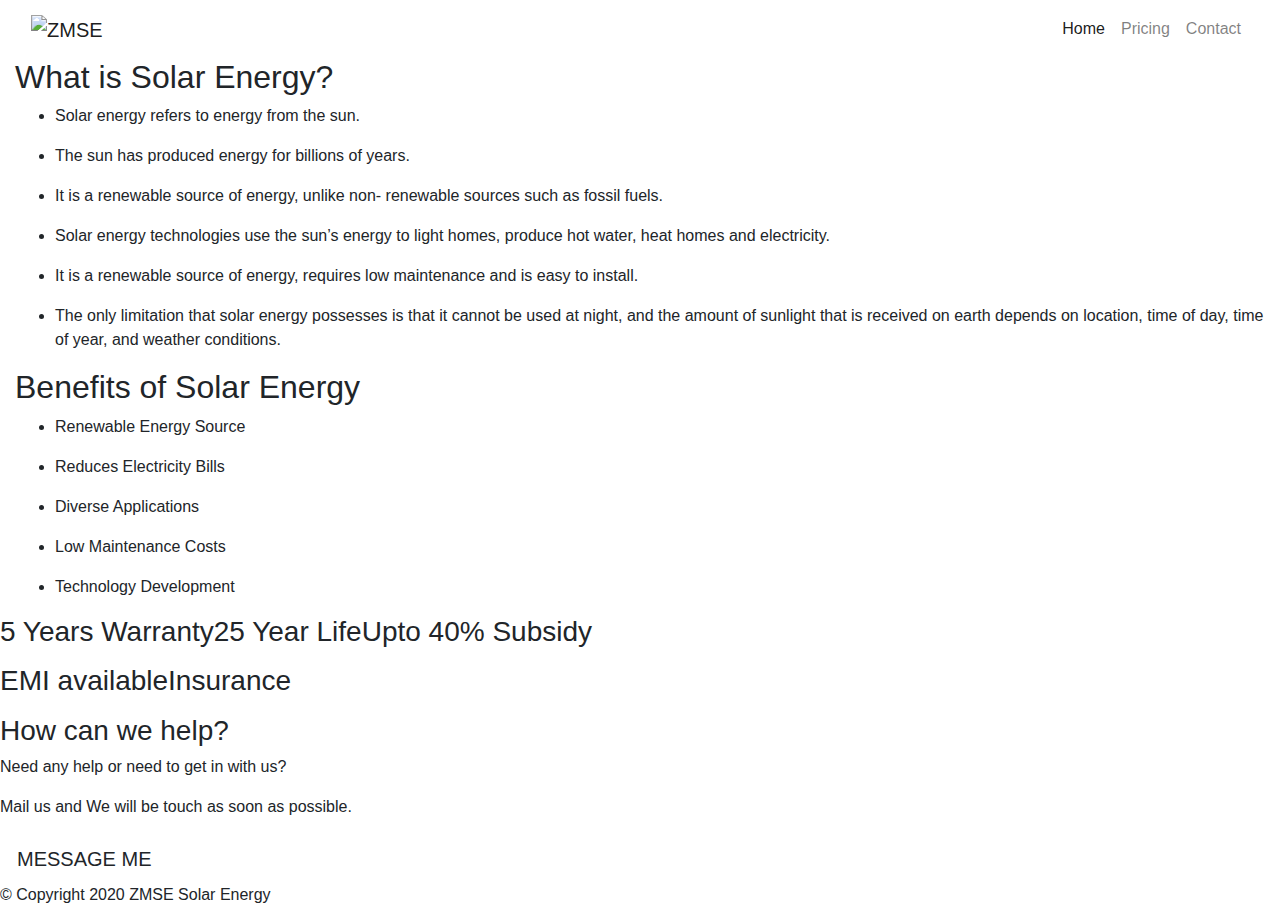
==== index.html @ b5e99bdd "Update index.html" ====
<!DOCTYPE html>
<html lang="en" dir="ltr">
  <head>
    <meta charset="utf-8">
    <title>ZMSE Solar Energy</title>
    
    <meta content="width=device-width, initial-scale=1" name="viewport">

    <!-- css -->
    <link rel="stylesheet" href="https://stackpath.bootstrapcdn.com/bootstrap/4.5.2/css/bootstrap.min.css" integrity="sha384-JcKb8q3iqJ61gNV9KGb8thSsNjpSL0n8PARn9HuZOnIxN0hoP+VmmDGMN5t9UJ0Z" crossorigin="anonymous">
    <link rel="stylesheet" href="css/styles.css">

    <!-- script -->
    <!-- <script src="https://code.jquery.com/jquery-3.5.1.slim.min.js" integrity="sha384-DfXdz2htPH0lsSSs5nCTpuj/zy4C+OGpamoFVy38MVBnE+IbbVYUew+OrCXaRkfj" crossorigin="anonymous"></script>
    <script src="https://cdn.jsdelivr.net/npm/popper.js@1.16.1/dist/umd/popper.min.js" integrity="sha384-9/reFTGAW83EW2RDu2S0VKaIzap3H66lZH81PoYlFhbGU+6BZp6G7niu735Sk7lN" crossorigin="anonymous"></script>
    <script src="https://stackpath.bootstrapcdn.com/bootstrap/4.5.2/js/bootstrap.min.js" integrity="sha384-B4gt1jrGC7JpAgTPSdUtOBvfO8shuf57BaghqFfPlYxofvL8/KUEfYiJOMMV+rV" crossorigin="anonymous"></script> -->
    <script src="https://code.jquery.com/jquery-3.5.1.slim.min.js" integrity="sha384-DfXdz2htPH0lsSSs5nCTpuj/zy4C+OGpamoFVy38MVBnE+IbbVYUew+OrCXaRkfj" crossorigin="anonymous"></script>
    <script src="https://cdn.jsdelivr.net/npm/popper.js@1.16.0/dist/umd/popper.min.js" integrity="sha384-Q6E9RHvbIyZFJoft+2mJbHaEWldlvI9IOYy5n3zV9zzTtmI3UksdQRVvoxMfooAo" crossorigin="anonymous"></script>
    <script src="https://stackpath.bootstrapcdn.com/bootstrap/4.5.0/js/bootstrap.min.js" integrity="sha384-OgVRvuATP1z7JjHLkuOU7Xw704+h835Lr+6QL9UvYjZE3Ipu6Tp75j7Bh/kR0JKI" crossorigin="anonymous"></script>


    <!-- font -->
    <link href="//db.onlinewebfonts.com/c/91dd06fc110a0b45117e9338dcb9dcf9?family=Colonna+MT" rel="stylesheet" type="text/css"/>
    <link href="https://fonts.googleapis.com/css2?family=Comfortaa:wght@535&family=Fondamento&family=Gloria+Hallelujah&family=Satisfy
    &family=Tangerine:wght@700&display=swap" rel="stylesheet">

    <!-- Font Awesome -->
    <script src="https://kit.fontawesome.com/cb11d0039d.js" crossorigin="anonymous"></script>

  </head>
  <body>

    <section id="title" class="title" style="background-image: url(img/Background2.jpg);">
      <div class="container-fluid title-container">
        <!-- Nav Bar -->
        <nav class="navbar navbar-expand-lg navbar-light">
          <!-- <a class="navbar-brand" href="">ZMSE</a> -->
          <a href="" class="navbar-brand">
            <img class="logo" src="img/ZMSE.png" alt="ZMSE">
          </a>
          <button class="navbar-toggler" type="button" data-toggle="collapse" data-target="#navbarSupportedContent" aria-controls="navbarSupportedContent"
            aria-expanded="false" aria-label="Toggle navigation">
              <span class="navbar-toggler-icon"></span>
          </button>
          <div class="collapse navbar-collapse" id="navbarSupportedContent">
            <ul class="navbar-nav ml-auto">
              <li class="nav-item">
                <a class="nav-link active" href="#">Home <span class="sr-only">(current)</span></a>
              </li>
              <li class="nav-item">
                <a class="nav-link" href="#">Pricing</a>
              </li>
              <li class="nav-item">
                <a class="nav-link" href="#contact">Contact</a>
              </li>
              <!-- <li class="nav-item">
                <a class="nav-link" href="#">Download</a>
              </li> -->
            </ul>
          </div>
        </nav>


      </div>
    </section>




    <!-- solar_intro -->

    <section id="solar_intro" class="solar_intro">
      <div class="container-fluid solar-container">
          <div class="">
            <h2 class="h2_solar">What is Solar Energy?</h2>
          </div>
          <div class="ul_solar">
            <ul>
              <li>
                <p class="p_solar">Solar energy refers to energy from the sun.</p>
              </li>
              <li>
                <p class="p_solar">The sun has produced energy for billions of years.</p>
              </li>
              <li>
                <p class="p_solar">It is a renewable source of energy, unlike non- renewable sources such as fossil fuels.</p>
              </li>
              <li>
                <p class="p_solar">Solar energy technologies use the sun’s energy to light homes, produce hot water, heat homes and electricity.</p>
              </li>
              <li>
                <p class="p_solar">It is a renewable source of energy, requires low maintenance and is easy to install.</p>
              </li>
              <li>
                <p class="p_solar">The only limitation that solar energy possesses is that it cannot be used at night, and the amount of sunlight that is received on earth depends on location, time of day, time of year, and weather conditions.</p>
              </li>
            </ul>
          </div>
      </div>
    </section>




    <!-- solar_ben -->

    <section id="solar_ben" class="solar_ben">
      <div class="container-fluid solar-container">
          <div>
            <h2 class="h2_solar">Benefits of Solar Energy</h2>
          </div>
          <div class="ul_solar">
            <ul>
              <li>
                <p class="p_solar">Renewable Energy Source</p>
              </li>
              <li>
                <p class="p_solar">Reduces Electricity Bills</p>
              </li>
              <li>
                <p class="p_solar">Diverse Applications</p>
              </li>
              <li>
                <p class="p_solar">Low Maintenance Costs</p>
              </li>
              <li>
                <p class="p_solar">Technology Development</p>
              </li>
            </ul>
          </div>
      </div>
    </section>




    <!-- features -->

    <section id="features" class="features">

      <div class="container-fluid features-container">
        <div class="row">
          <div class="row_col">
            <div class="quote-wrapper">
              <blockquote class="text" cite="http://www.inspireux.com/category/quotes/jesse-james-garrett/">
                <div class="div_features">
                  <i class="fas fa-check-circle icon"></i>
                  <h3 class="h3-features">5 Years Warranty</h3>
                  <!-- <p class="p-features">So easy to use, even your dog could do it.</p> -->
                </div>
              </blockquote>
            </div>
          </div>
          <div class="row_col">
            <div class="quote-wrapper">
              <blockquote class="text" cite="http://www.inspireux.com/category/quotes/jesse-james-garrett/">
                <div class="div_features">
                  <i class="fas fa-heartbeat icon"></i>
                  <h3 class="h3-features">25 Year Life</h3>
                  <!-- <p class="p-features">We have all the dogs, the greatest dogs.</p> -->
                </div>
              </blockquote>
            </div>
          </div>
          <div class="row_col">
            <div class="quote-wrapper">
              <blockquote class="text" cite="http://www.inspireux.com/category/quotes/jesse-james-garrett/">
                <div class="div_features">
                  <i class="fas fa-coins icon"></i>
                  <h3 class="h3-features">Upto 40% Subsidy</h3>
                  <!-- <p class="p-features">Find the love of your dog's life or your money back.</p> -->
                </div>
              </blockquote>
            </div>
          </div>
        </div>
      </div>

      <div class="container-fluid features-container2">
        <div class="row">
          <div class="row_col">
            <div class="quote-wrapper">
              <blockquote class="text" cite="http://www.inspireux.com/category/quotes/jesse-james-garrett/">
                <div class="div_features">
                  <i class="fas fa-hand-holding-usd icon"></i>
                  <h3 class="h3-features">EMI available</h3>
                  <!-- <p class="p-features">We have all the dogs, the greatest dogs.</p> -->
                </div>
              </blockquote>
            </div>
          </div>

          <div class="row_col">
            <div class="quote-wrapper">
              <blockquote class="text" cite="http://www.inspireux.com/category/quotes/jesse-james-garrett/">
                <div class="div_features">
                  <i class="fas fa-user-shield icon"></i>
                  <h3 class="h3-features">Insurance</h3>
                  <!-- <p class="p-features">So easy to use, even your dog could do it.</p> -->
                </div>
              </blockquote>
            </div>
          </div>
        </div>
      </div>

      <!-- <div class="container-fluid features-container">
        <div class="row">
          <div class="col-lg-4">
            <i class="fas fa-check-circle icon"></i>
            <h3 class="h3-features">5 Years Warranty</h3>
          </div>

          <div class="col-lg-4">
            <i class="fas fa-heartbeat icon"></i>
            <h3 class="h3-features">25 Year Life</h3>
          </div>

          <div class="col-lg-4">
            <i class="fas fa-coins icon"></i>
            <h3 class="h3-features">Upto 40% Subsidy</h3>
          </div>
        </div>
      </div> -->
      <!-- <div class="container-fluid features-container2">
        <div class="row">
          <div class="col-lg-6">
            <i class="fas fa-hand-holding-usd icon"></i>
            <h3 class="h3-features">EMI available</h3>
          </div>

          <div class="col-lg-6">
            <i class="fas fa-user-shield icon"></i>
            <h3 class="h3-features">Insurance</h3>
          </div>

        </div>
      </div> -->

    </section>




    <!-- Testimonials -->

    <!-- <section id="testimonials" class="testimonials">

      <div id="testimonial-carousel" class="carousel slide" data-ride="carousel" data-interval="3000" data-pause="hover">
        <ol class="carousel-indicators">
          <li data-target="#testimonial-carousel" data-slide-to="0" class="active"></li>
          <li data-target="#testimonial-carousel" data-slide-to="1"></li>
        </ol>
        <div class="carousel-inner">
          <div class="carousel-item active">
            <h2 class="h2-testimonials">Text</h2>
            <img class="testimonial-image" src="img" alt="">
            <em class="em-testimonials">Side name</em>
          </div>
          <div class="carousel-item">
            <h2 class="h2-testimonial">Text</h2>
            <img class="testimonial-image" src="img" alt="">
            <em class="em-testimonials">Side name</em>
          </div>
        </div>
        <a class="carousel-control-prev" href="#testimonial-carousel" role="button" data-slide="prev">
          <span class="carousel-control-prev-icon" aria-hidden="true"></span>
          <span class="sr-only">Previous</span>
        </a>
        <a class="carousel-control-next" href="#testimonial-carousel" role="button" data-slide="next">
          <span class="carousel-control-next-icon" aria-hidden="true"></span>
          <span class="sr-only">Next</span>
        </a>
      </div>
    </section> -->




    <!-- contact -->

    <section id="contact" class="contact">
      <div>
        <div class="contact-div">
          <div class="contact-div">
            <h3 class="contact-h3">How can we help?</h3>
            <div class="contact-intro">
              <p class="contact-p">Need any help or need to get in with us?</p>
              <p class="contact-p">Mail us and We will be touch as soon as possible.</p>
            </div>
          </div>
          <a href="mailto:zmsesolarenergy@gmail.com" class="btn btn-lg active button_contact" role="button" aria-pressed="true">
            <i class="fas fa-paper-plane i-mail"></i>
            MESSAGE ME
          </a>
        </div>
      </div>
    </section>




    <!-- Footer -->

    <footer id="footer" class="footer">

     <div class="social-links">
       <a href="https://twitter.com/" class="icon-footer"><i class="fab fa-twitter i-footer"></i></a>
       <a href="https://www.facebook.com/" class="icon-footer"><i class="fab fa-facebook-f i-footer"></i></a>
       <a href="https://www.instagram.com/" class="icon-footer"><i class="fab fa-instagram i-footer"></i></a>
       <!-- <a href="mailto:zmsesolarenergy@gmail.com" class="icon-footer"><i class="far fa-envelope i-footer"></i></a> -->
     </div>
     <div class="cp">
       <p>© Copyright 2020 ZMSE Solar Energy</p>
     </div>

    </footer>

  </body>
</html>
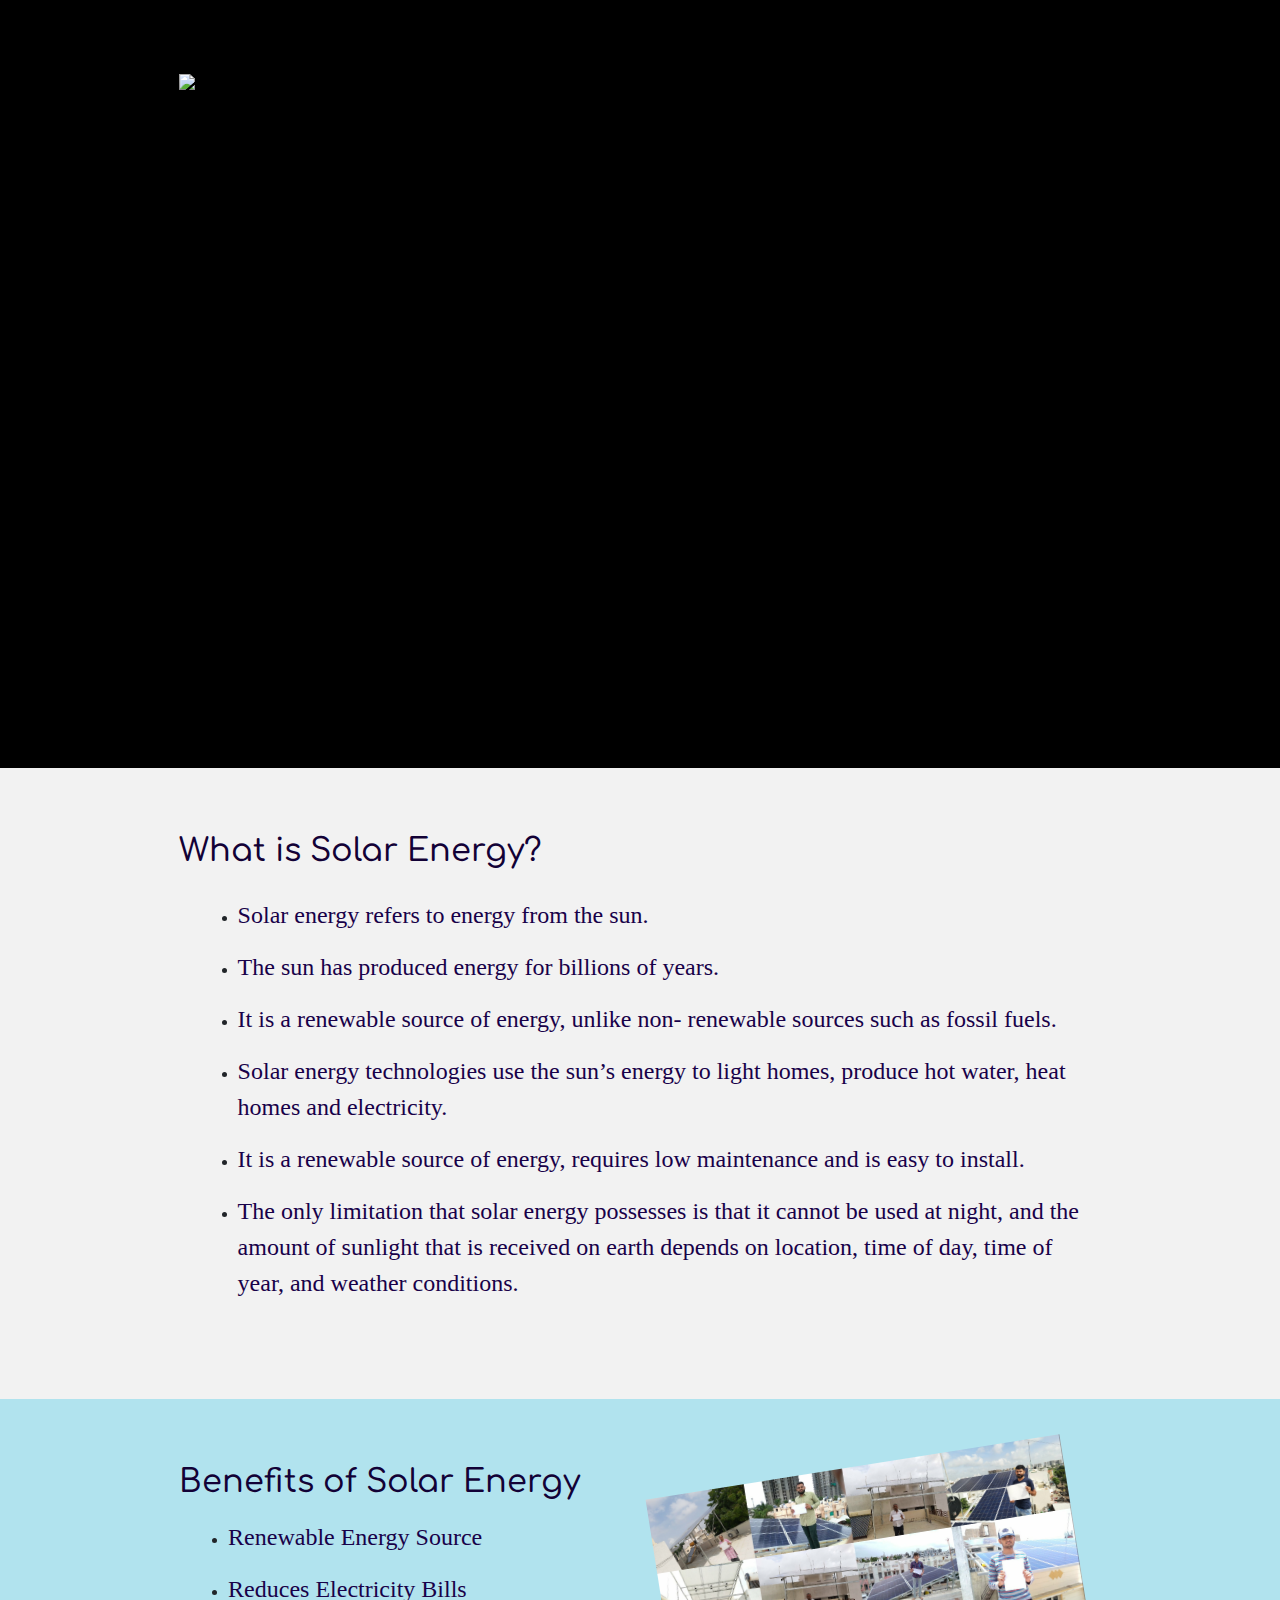
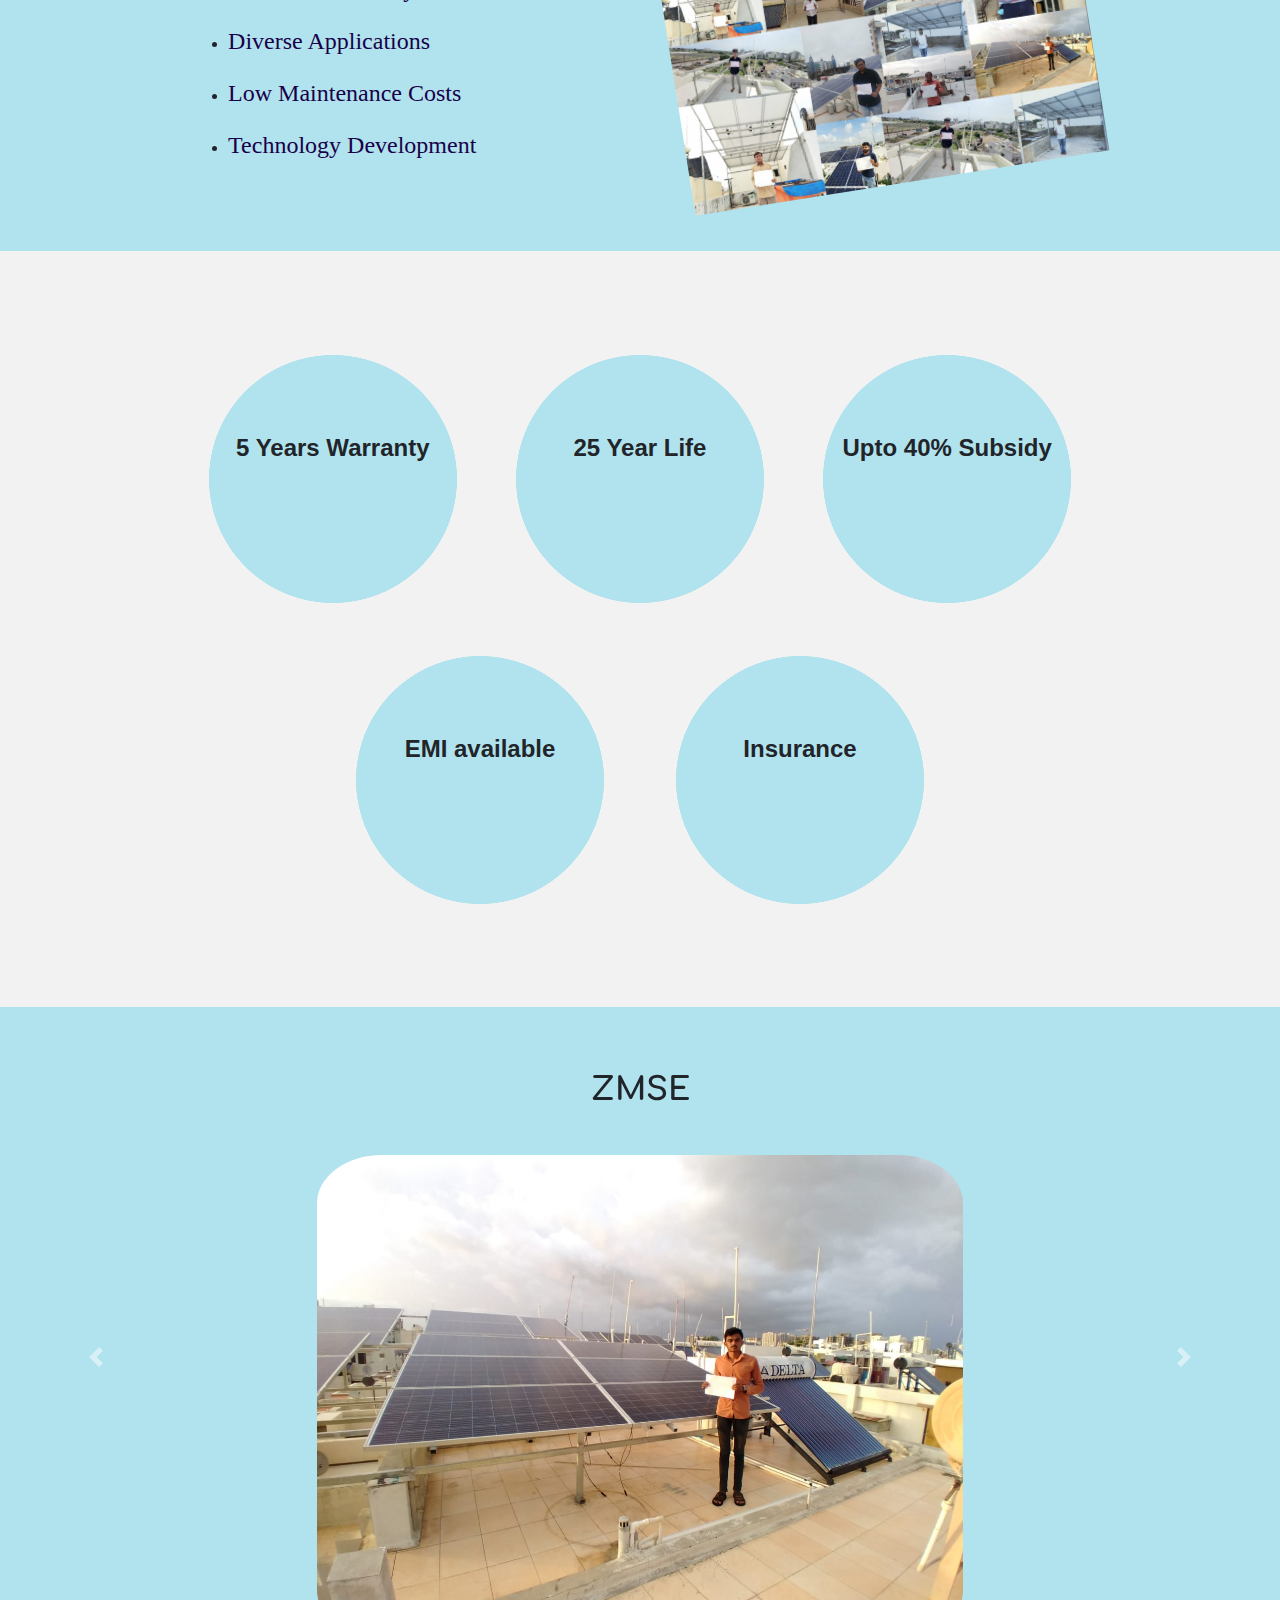
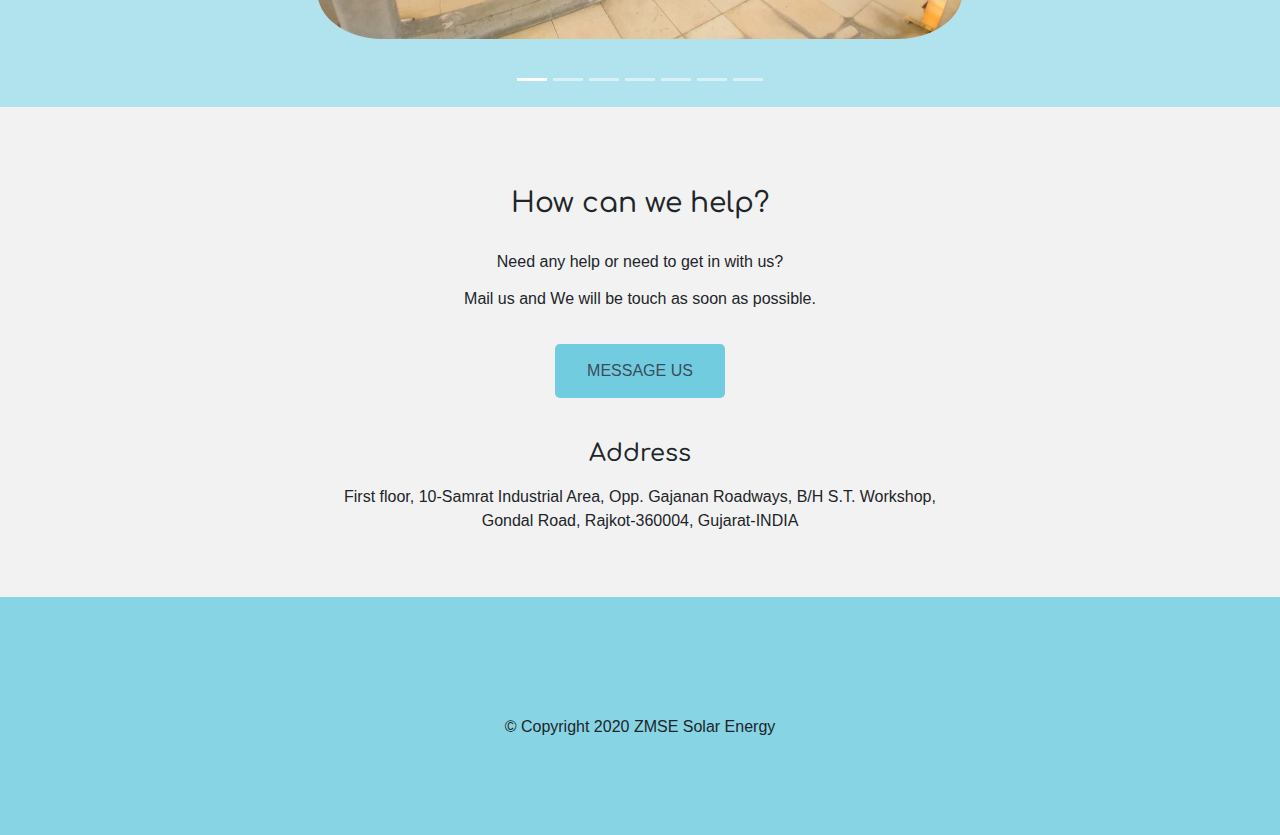
==== commit 6f579c85: "Add files via upload" ====
--- a/index.html
+++ b/index.html
@@ -3,7 +3,7 @@
   <head>
     <meta charset="utf-8">
     <title>ZMSE Solar Energy</title>
-    
+
     <meta content="width=device-width, initial-scale=1" name="viewport">
 
     <!-- css -->
@@ -75,7 +75,7 @@
             <h2 class="h2_solar">What is Solar Energy?</h2>
           </div>
           <div class="ul_solar">
-            <ul>
+            <ul class="ul_what">
               <li>
                 <p class="p_solar">Solar energy refers to energy from the sun.</p>
               </li>
@@ -106,28 +106,35 @@
 
     <section id="solar_ben" class="solar_ben">
       <div class="container-fluid solar-container">
-          <div>
-            <h2 class="h2_solar">Benefits of Solar Energy</h2>
-          </div>
-          <div class="ul_solar">
-            <ul>
-              <li>
-                <p class="p_solar">Renewable Energy Source</p>
-              </li>
-              <li>
-                <p class="p_solar">Reduces Electricity Bills</p>
-              </li>
-              <li>
-                <p class="p_solar">Diverse Applications</p>
-              </li>
-              <li>
-                <p class="p_solar">Low Maintenance Costs</p>
-              </li>
-              <li>
-                <p class="p_solar">Technology Development</p>
-              </li>
-            </ul>
-          </div>
+        <div class="row">
+          <div class="col-lg-6 col-sm-12">
+            <div>
+              <h2 class="h2_solar">Benefits of Solar Energy</h2>
+            </div>
+            <div class="ul_solar">
+              <ul class="ul_what">
+                <li>
+                  <p class="p_solar">Renewable Energy Source</p>
+                </li>
+                <li>
+                  <p class="p_solar">Reduces Electricity Bills</p>
+                </li>
+                <li>
+                  <p class="p_solar">Diverse Applications</p>
+                </li>
+                <li>
+                  <p class="p_solar">Low Maintenance Costs</p>
+                </li>
+                <li>
+                  <p class="p_solar">Technology Development</p>
+                </li>
+              </ul>
+            </div>
+          </div>
+          <div class="col-lg-6 col-sm-12 img-col">
+            <img class="img1" src="img/random.jpg" alt="img">
+          </div>
+        </div>
       </div>
     </section>
 
@@ -139,8 +146,8 @@
     <section id="features" class="features">
 
       <div class="container-fluid features-container">
-        <div class="row">
-          <div class="row_col">
+        <div class="row feature-row">
+          <div class="row_col row_col_1">
             <div class="quote-wrapper">
               <blockquote class="text" cite="http://www.inspireux.com/category/quotes/jesse-james-garrett/">
                 <div class="div_features">
@@ -151,7 +158,7 @@
               </blockquote>
             </div>
           </div>
-          <div class="row_col">
+          <div class="row_col row_col_2">
             <div class="quote-wrapper">
               <blockquote class="text" cite="http://www.inspireux.com/category/quotes/jesse-james-garrett/">
                 <div class="div_features">
@@ -162,7 +169,7 @@
               </blockquote>
             </div>
           </div>
-          <div class="row_col">
+          <div class="row_col row_col_mid">
             <div class="quote-wrapper">
               <blockquote class="text" cite="http://www.inspireux.com/category/quotes/jesse-james-garrett/">
                 <div class="div_features">
@@ -177,8 +184,8 @@
       </div>
 
       <div class="container-fluid features-container2">
-        <div class="row">
-          <div class="row_col">
+        <div class="row feature-row">
+          <div class="row_col row_col_1">
             <div class="quote-wrapper">
               <blockquote class="text" cite="http://www.inspireux.com/category/quotes/jesse-james-garrett/">
                 <div class="div_features">
@@ -190,7 +197,7 @@
             </div>
           </div>
 
-          <div class="row_col">
+          <div class="row_col row_col_2">
             <div class="quote-wrapper">
               <blockquote class="text" cite="http://www.inspireux.com/category/quotes/jesse-james-garrett/">
                 <div class="div_features">
@@ -204,39 +211,6 @@
         </div>
       </div>
 
-      <!-- <div class="container-fluid features-container">
-        <div class="row">
-          <div class="col-lg-4">
-            <i class="fas fa-check-circle icon"></i>
-            <h3 class="h3-features">5 Years Warranty</h3>
-          </div>
-
-          <div class="col-lg-4">
-            <i class="fas fa-heartbeat icon"></i>
-            <h3 class="h3-features">25 Year Life</h3>
-          </div>
-
-          <div class="col-lg-4">
-            <i class="fas fa-coins icon"></i>
-            <h3 class="h3-features">Upto 40% Subsidy</h3>
-          </div>
-        </div>
-      </div> -->
-      <!-- <div class="container-fluid features-container2">
-        <div class="row">
-          <div class="col-lg-6">
-            <i class="fas fa-hand-holding-usd icon"></i>
-            <h3 class="h3-features">EMI available</h3>
-          </div>
-
-          <div class="col-lg-6">
-            <i class="fas fa-user-shield icon"></i>
-            <h3 class="h3-features">Insurance</h3>
-          </div>
-
-        </div>
-      </div> -->
-
     </section>
 
 
@@ -244,25 +218,80 @@
 
     <!-- Testimonials -->
 
-    <!-- <section id="testimonials" class="testimonials">
-
-      <div id="testimonial-carousel" class="carousel slide" data-ride="carousel" data-interval="3000" data-pause="hover">
-        <ol class="carousel-indicators">
+    <section id="testimonials" class="testimonials">
+
+      <div id="testimonial-carousel" class="carousel slide carousel-testimonial" data-ride="carousel" data-interval="3000" data-pause="hover">
+
+
+
+
+        <ol class="carousel-indicators indicators-carousel">
           <li data-target="#testimonial-carousel" data-slide-to="0" class="active"></li>
           <li data-target="#testimonial-carousel" data-slide-to="1"></li>
+          <li data-target="#testimonial-carousel" data-slide-to="2"></li>
+          <li data-target="#testimonial-carousel" data-slide-to="3"></li>
+          <li data-target="#testimonial-carousel" data-slide-to="4"></li>
+          <li data-target="#testimonial-carousel" data-slide-to="5"></li>
+          <li data-target="#testimonial-carousel" data-slide-to="6"></li>
+          <!-- <li data-target="#testimonial-carousel" data-slide-to="7"></li>
+          <li data-target="#testimonial-carousel" data-slide-to="8"></li> -->
         </ol>
+
+
+
+
         <div class="carousel-inner">
           <div class="carousel-item active">
-            <h2 class="h2-testimonials">Text</h2>
-            <img class="testimonial-image" src="img" alt="">
-            <em class="em-testimonials">Side name</em>
-          </div>
-          <div class="carousel-item">
-            <h2 class="h2-testimonial">Text</h2>
-            <img class="testimonial-image" src="img" alt="">
-            <em class="em-testimonials">Side name</em>
-          </div>
-        </div>
+            <h2 class="h2-testimonials">ZMSE</h2>
+            <img class="testimonial-image" src="img/1_c.jpg" alt="1">
+            <!-- <em class="em-testimonials">Side name</em> -->
+          </div>
+          <div class="carousel-item">
+            <h2 class="h2-testimonial">ZMSE</h2>
+            <img class="testimonial-image" src="img/1_ch.jpg" alt="2">
+            <!-- <em class="em-testimonials">Side name</em> -->
+          </div>
+          <!-- <div class="carousel-item">
+            <h2 class="h2-testimonials">ZMSE</h2>
+            <img class="testimonial-image" src="img/2_c.jpg" alt="3"> -->
+            <!-- <em class="em-testimonials">Side name</em> -->
+          <!-- </div>
+          <div class="carousel-item">
+            <h2 class="h2-testimonials">ZMSE</h2>
+            <img class="testimonial-image" src="img/3_c.jpg" alt="4"> -->
+            <!-- <em class="em-testimonials">Side name</em> -->
+          <!-- </div> -->
+          <div class="carousel-item">
+            <h2 class="h2-testimonials">ZMSE</h2>
+            <img class="testimonial-image" src="img/3_ch.jpg" alt="3">
+            <!-- <em class="em-testimonials">Side name</em> -->
+          </div>
+          <div class="carousel-item">
+            <h2 class="h2-testimonials">ZMSE</h2>
+            <img class="testimonial-image" src="img/4_c.jpg" alt="4">
+            <!-- <em class="em-testimonials">Side name</em> -->
+          </div>
+          <div class="carousel-item">
+            <h2 class="h2-testimonials">ZMSE</h2>
+            <img class="testimonial-image" src="img/5_c.jpg" alt="5">
+            <!-- <em class="em-testimonials">Side name</em> -->
+          </div>
+          <div class="carousel-item">
+            <h2 class="h2-testimonials">ZMSE</h2>
+            <img class="testimonial-image" src="img/6_c.jpg" alt="6">
+            <!-- <em class="em-testimonials">Side name</em> -->
+          </div>
+          <!-- <div class="carousel-item">
+            <h2 class="h2-testimonials">ZMSE</h2>
+            <img class="testimonial-image" src="img/7_c.jpg" alt="9"> -->
+            <!-- <em class="em-testimonials">Side name</em> -->
+          <!-- </div> -->
+        </div>
+
+
+
+
+
         <a class="carousel-control-prev" href="#testimonial-carousel" role="button" data-slide="prev">
           <span class="carousel-control-prev-icon" aria-hidden="true"></span>
           <span class="sr-only">Previous</span>
@@ -272,7 +301,7 @@
           <span class="sr-only">Next</span>
         </a>
       </div>
-    </section> -->
+    </section>
 
 
 
@@ -291,8 +320,12 @@
           </div>
           <a href="mailto:zmsesolarenergy@gmail.com" class="btn btn-lg active button_contact" role="button" aria-pressed="true">
             <i class="fas fa-paper-plane i-mail"></i>
-            MESSAGE ME
+            MESSAGE US
           </a>
+          <div class="contact-div">
+            <h4 class="contact-h4">Address</h4>
+            <p class="contact-add">First floor, 10-Samrat Industrial Area, Opp. Gajanan Roadways, B/H S.T. Workshop, Gondal Road, Rajkot-360004, Gujarat-INDIA</p>
+          </div>
         </div>
       </div>
     </section>
--- a/css/styles.css
+++ b/css/styles.css
@@ -0,0 +1,371 @@
+* {
+  box-sizing: border-box;
+}
+
+body{
+  background-color: gray;
+  text-align: center;
+}
+
+
+
+
+/* title */
+
+.title{
+  background-color: #000000;
+  color: #fff;
+  font-family: '', sans-serif;
+  /* background-size: 100% 100%; */
+  min-height: 48rem;
+  background-position: center;
+  background-size: cover;
+}
+
+.title-container {
+  padding: 5% 14% 35.5%;
+}
+
+/* Navigation Bar */
+
+.navbar {
+  padding: 0;
+  /* background-color: black; */
+  color: #180149;
+}
+.logo {
+  height: 10rem;
+}
+.navbar-brand {
+  font-family: 'Colonna MT', sans-serif;
+  font-size: 4rem;
+  /* font-weight: bold; */
+}
+.nav-item {
+  padding-left: 16px;
+  padding-right: 16px;
+}
+.nav-link {
+  font-family: 'Comfortaa', sans-serif;
+}
+
+
+
+
+/* solar_intro */
+
+.solar_intro{
+  background-color: #f2f2f2;
+}
+.solar-container {
+  padding: 4rem 14%;
+  margin: 0;
+}
+.h2_solar{
+  text-align: left;
+  font-family: 'Comfortaa', sans-serif;
+  color: #120136;
+}
+.ul_solar {
+  padding: 2%;
+}
+.p_solar {
+  text-align: left;
+  font-family: 'Century Gothic', serif;
+  color: #180149;
+  font-size: 1.5rem;
+}
+
+
+
+
+/* solar_ben */
+
+.solar_ben{
+  background-color: #b1e3ee;
+}
+/* .gif-col {
+  background-color: #e6ebef;
+} */
+.img1 {
+  height: 20rem;
+  position: absolute;
+  left: 0;
+  right: 0;
+  top: 0;
+  bottom: 0;
+  margin: auto;
+  transform: rotate(-9deg);
+}
+
+
+
+
+/* Features */
+
+.features {
+  background-color: #f2f2f2;
+  position: relative;
+}
+.features-container {
+  padding: 8% 14% 2%;
+}
+.features-container2 {
+  padding: 2% 25% 8%;
+}
+.feature-row {
+  margin: auto 0;
+}
+.row_col {
+  margin: auto;
+}
+.quote-wrapper {
+  height: 250px;
+  position: relative;
+  width: 250px;
+}
+.text {
+  background: radial-gradient(
+    ellipse at center,
+    /* rgba(242, 242, 242, 1) 0%,
+    rgba(242, 242, 242, 1) 70%,
+    rgba(0, 128, 172, 0) 70.3% */
+    rgba(177, 227, 238, 1) 0%,
+    rgba(177, 227, 238, 1) 70%,
+    rgba(0, 128, 172, 0) 70.3%
+  );
+  height: 100%;
+  width: 100%;
+  color: #212529;
+  position: relative;
+  margin: 0;
+}
+.div_features {
+  margin: auto;
+  padding-top: 26%
+}
+.h3-features {
+  font-family: 'Century Gothic', sans-serif;
+  font-size: 1.5rem;
+  font-weight: bold;
+}
+.p-features {
+  color: #8f8f8f;
+}
+.fas {
+  color: #180149;
+  font-size: 4rem;
+}
+.icon {
+  display: block;
+  margin-left: auto;
+  margin-right: auto;
+  padding-bottom: 15px;
+}
+.icon:hover {
+  color: #120136;
+}
+
+
+
+
+
+/* Testimonials */
+
+.testimonials {
+  background-color: #b1e3ee;
+}
+.h2-testimonials {
+  font-family: 'Comfortaa', sans-serif;
+  font-weight: bold;
+}
+.testimonial-image {
+  border-radius: 10%;
+  margin: 4%;
+  width: 70%;
+}
+.carousel-item {
+  padding: 4rem 14%;
+  padding-bottom: 2rem;
+}
+
+
+
+
+/* contact */
+
+.contact {
+  background-color: #f2f2f2;
+  padding: 4rem 14%
+}
+.contact-div {
+  width: 100%;
+  margin: auto;
+}
+.contact-h3 {
+  width: 90%;
+  margin-right: auto;
+  margin-left: auto;
+  padding: 1rem 0;
+  font-family: 'Comfortaa', sans-serif;
+}
+.contact-p {
+  width: 90%;
+  margin: 13px auto;
+  font-family: "Century Gothic", Verdana,sans-serif;
+}
+.button_contact {
+  background-color: #72cce0;
+  border: none;
+  color: #3b4b5b;
+  padding: 15px 32px 15px 32px;
+  text-align: center;
+  text-decoration: none;
+  display: inline-block;
+  font-size: 16px;
+  font-weight: 100;
+  font-family: "Century Gothic", Verdana,sans-serif;
+  margin: 20px auto 10px;
+  opacity: 1;
+  transition: 1s;
+}
+.button_contact:hover {
+  opacity: 0.7;
+}
+.i-mail {
+  color: #3b4b5b;
+  font-size: 16px;
+}
+.contact-h4 {
+  width: 90%;
+  margin: 2rem auto 1rem;
+  font-family: 'Comfortaa', sans-serif;
+}
+.contact-add {
+  width: 65%;
+  margin: auto;
+}
+
+
+
+
+/* Footer */
+
+.footer {
+  background-color: #87d4e5;
+  padding: 4rem 14% 5rem;
+}
+.icon-footer {
+  margin: 1%;
+}
+.i-footer {
+  color:#4d4d4d;
+  margin: 2%;
+  font-size: 1.5rem;
+}
+.i-footer:hover {
+  color:#333333;
+}
+.cp {
+  margin-top: 2%;
+}
+
+
+
+
+@media (max-width: 991px) {
+  .features-container {
+    padding: 8% 14% 0;
+  }
+  .features-container2 {
+    padding: 0 14% 8%;
+  }
+  .img1 {
+    display: none;
+  }
+  .testimonial-image {
+    margin: 4%;
+    width: 80%;
+  }
+}
+@media (max-width: 660px) {
+  .features-container {
+    padding: 8% 1% 0;
+  }
+  .features-container2 {
+    padding: 0 1% 8%;
+  }
+  .row_col {
+    margin: 0 auto;
+  }
+  .h2_solar, .contact-h3 {
+    font-size: 1.5rem;
+  }
+  .p_solar {
+    font-size: 1rem;
+  }
+  .button_contact {
+    padding: 10px 20px 10px 20px;
+  }
+  .i-footer {
+    margin: 4%;
+  }
+  .contact-add {
+    width: 80%;
+  }
+  .img1 {
+    display: none;
+  }
+  .indicators-carousel {
+    margin-bottom: .2rem;
+  }
+  .testimonial-image {
+    margin: 4%;
+    width: 90%;
+  }
+  .h2-testimonials {
+    font-size: 1.5rem;
+  }
+  .carousel-testimonial {
+    padding-bottom: 10px;
+  }
+  .text {
+    height: 75%;
+    width: 75%;
+    position: absolute;
+    left: 0;
+    right: 0;
+    top: 0;
+    bottom: 0;
+    margin: auto;
+  }
+  .icon {
+    font-size: 2.7rem;
+  }
+  .h3-features {
+    font-size: .8rem;
+  }
+  .row_col_1 {
+    width: 43.313%;
+    margin: auto;
+  }
+  /* .row_col_odd {
+    margin: auto;
+  } */
+  .quote-wrapper {
+    height: 200px;
+    width: 200px;
+  }
+  .contact {
+    padding: 4rem 2%
+  }
+  .footer {
+    padding: 4rem 2% 5rem;
+  }
+  .solar-container {
+    padding: 4rem 5%;
+  }
+  .ul_what {
+    padding-left: 23px;
+  }
+}
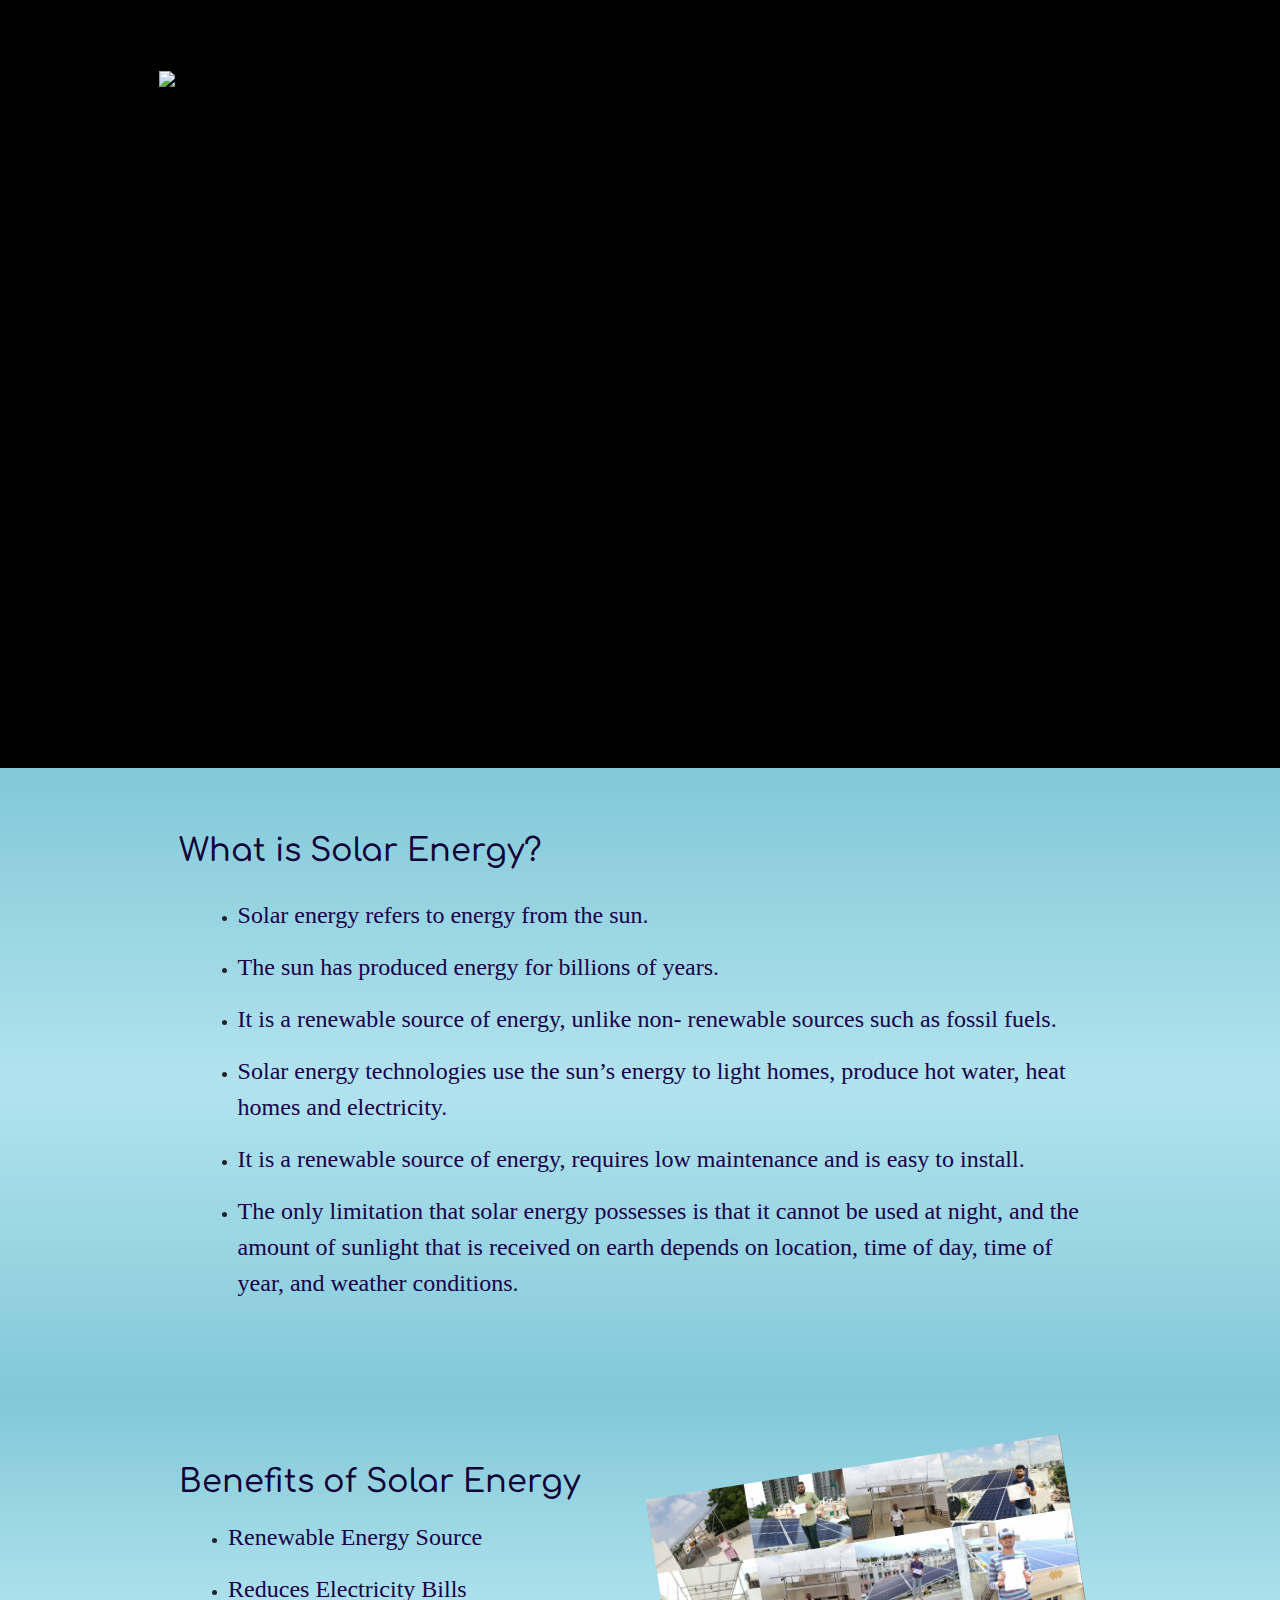
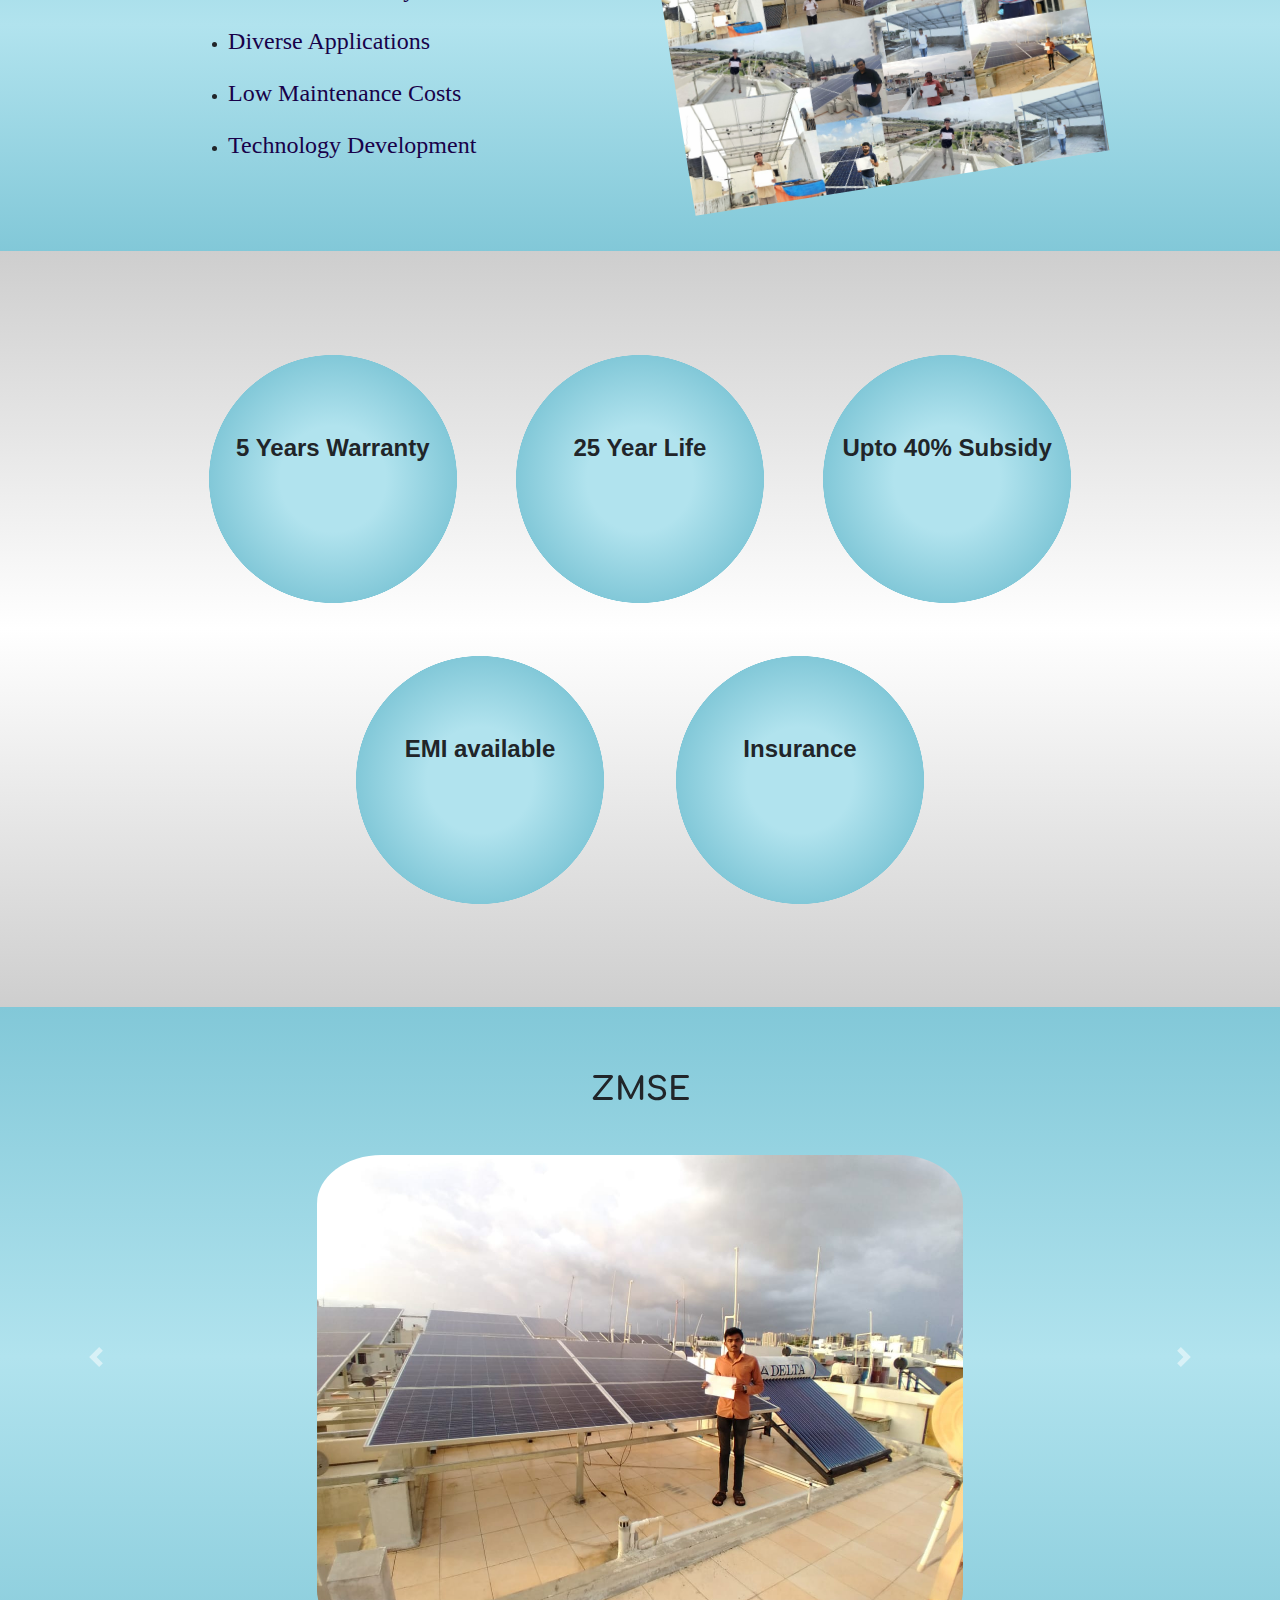
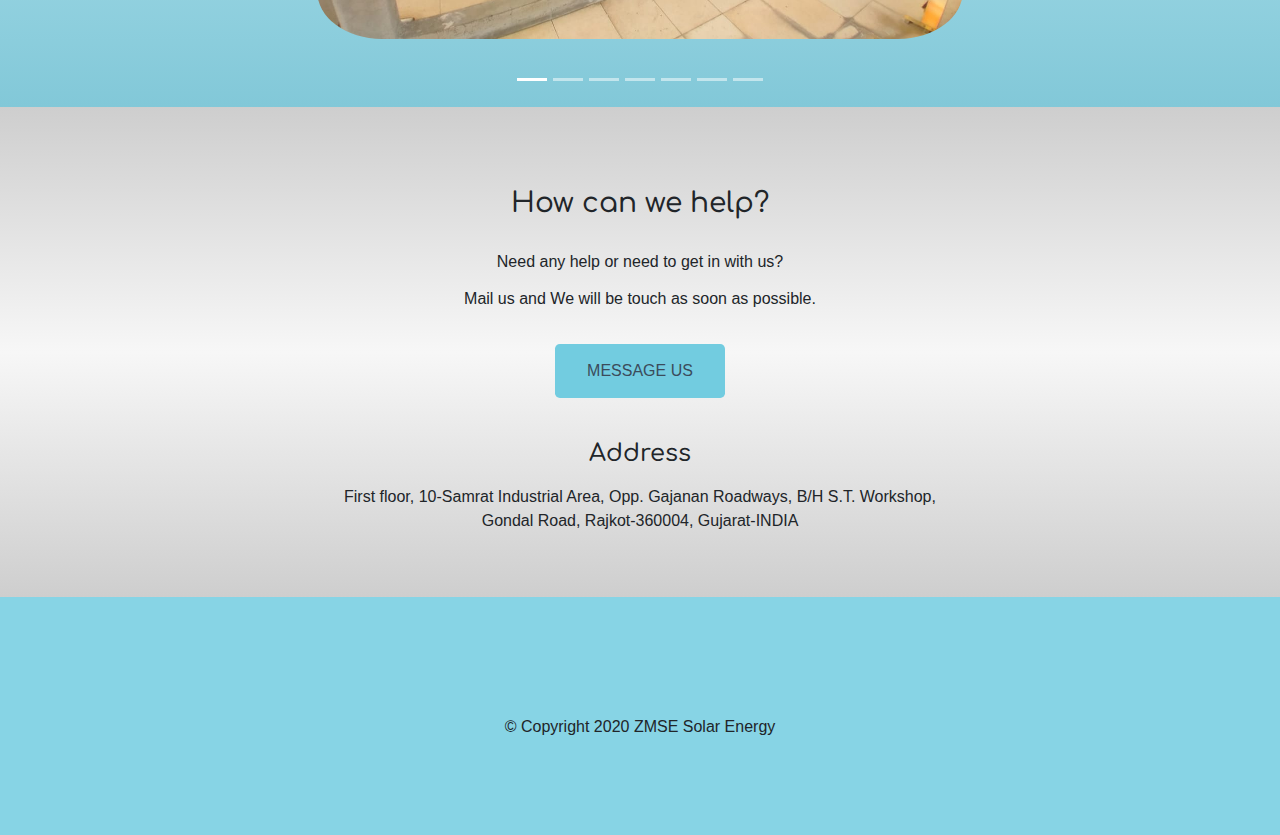
==== commit 4341113e: "Add files via upload" ====
--- a/index.html
+++ b/index.html
@@ -18,6 +18,8 @@
     <script src="https://cdn.jsdelivr.net/npm/popper.js@1.16.0/dist/umd/popper.min.js" integrity="sha384-Q6E9RHvbIyZFJoft+2mJbHaEWldlvI9IOYy5n3zV9zzTtmI3UksdQRVvoxMfooAo" crossorigin="anonymous"></script>
     <script src="https://stackpath.bootstrapcdn.com/bootstrap/4.5.0/js/bootstrap.min.js" integrity="sha384-OgVRvuATP1z7JjHLkuOU7Xw704+h835Lr+6QL9UvYjZE3Ipu6Tp75j7Bh/kR0JKI" crossorigin="anonymous"></script>
 
+    <!-- Favicon -->
+    <link rel="icon" href="img/ZMSE.ico">
 
     <!-- font -->
     <link href="//db.onlinewebfonts.com/c/91dd06fc110a0b45117e9338dcb9dcf9?family=Colonna+MT" rel="stylesheet" type="text/css"/>
@@ -69,7 +71,7 @@
 
     <!-- solar_intro -->
 
-    <section id="solar_intro" class="solar_intro">
+    <section id="solar_intro" class="solar_intro" style="background-image: linear-gradient(#82C8D8, #b1e3ee, #82C8D8);">
       <div class="container-fluid solar-container">
           <div class="">
             <h2 class="h2_solar">What is Solar Energy?</h2>
@@ -104,7 +106,7 @@
 
     <!-- solar_ben -->
 
-    <section id="solar_ben" class="solar_ben">
+    <section id="solar_ben" class="solar_ben" style="background-image: linear-gradient(#82C8D8, #b1e3ee, #82C8D8);">
       <div class="container-fluid solar-container">
         <div class="row">
           <div class="col-lg-6 col-sm-12">
@@ -143,7 +145,7 @@
 
     <!-- features -->
 
-    <section id="features" class="features">
+    <section id="features" class="features" style="background-image: linear-gradient(#cecece, #ffffff, #cecece);">
 
       <div class="container-fluid features-container">
         <div class="row feature-row">
@@ -218,7 +220,7 @@
 
     <!-- Testimonials -->
 
-    <section id="testimonials" class="testimonials">
+    <section id="testimonials" class="testimonials" style="background-image: linear-gradient(#82C8D8, #b1e3ee, #82C8D8);">
 
       <div id="testimonial-carousel" class="carousel slide carousel-testimonial" data-ride="carousel" data-interval="3000" data-pause="hover">
 
@@ -308,7 +310,7 @@
 
     <!-- contact -->
 
-    <section id="contact" class="contact">
+    <section id="contact" class="contact" style="background-image: linear-gradient(#cecece, #f7f7f7, #cecece);">
       <div>
         <div class="contact-div">
           <div class="contact-div">
--- a/css/styles.css
+++ b/css/styles.css
@@ -22,19 +22,19 @@
   background-size: cover;
 }
 
-.title-container {
+/* .title-container {
   padding: 5% 14% 35.5%;
-}
+} */
 
 /* Navigation Bar */
 
 .navbar {
-  padding: 0;
+  padding: 3.8rem 9rem;
   /* background-color: black; */
   color: #180149;
 }
 .logo {
-  height: 10rem;
+  height: 4.8rem;
 }
 .navbar-brand {
   font-family: 'Colonna MT', sans-serif;
@@ -56,6 +56,8 @@
 
 .solar_intro{
   background-color: #f2f2f2;
+  background-position: center;
+  background-size: cover;
 }
 .solar-container {
   padding: 4rem 14%;
@@ -130,8 +132,8 @@
     /* rgba(242, 242, 242, 1) 0%,
     rgba(242, 242, 242, 1) 70%,
     rgba(0, 128, 172, 0) 70.3% */
-    rgba(177, 227, 238, 1) 0%,
-    rgba(177, 227, 238, 1) 70%,
+    rgba(177, 227, 238, 1) 30%,
+    rgba(130, 200, 216, 1) 70%,
     rgba(0, 128, 172, 0) 70.3%
   );
   height: 100%;
@@ -274,6 +276,9 @@
 
 
 @media (max-width: 991px) {
+  .navbar {
+    padding: 3.8rem 6rem;
+  }
   .features-container {
     padding: 8% 14% 0;
   }
@@ -289,6 +294,19 @@
   }
 }
 @media (max-width: 660px) {
+  .navbar {
+    padding: 3.8rem 2rem;
+  }
+  .logo {
+    height: 3.5rem;
+  }
+  .nav-link {
+    font-size: 1rem
+  }
+  .navbar-toggler-icon {
+    width: 1.5rem;
+    height: 1.5rem;
+  }
   .features-container {
     padding: 8% 1% 0;
   }
@@ -369,3 +387,18 @@
     padding-left: 23px;
   }
 }
+@media (max-width: 359px) {
+  .logo {
+    height: 2.5rem;
+  }
+  .row_col_1 {
+    width: 64%;
+  }
+  .nav-link {
+    font-size: .8rem
+  }
+  .navbar-toggler-icon {
+    width: 1em;
+    height: 1em;
+  }
+}
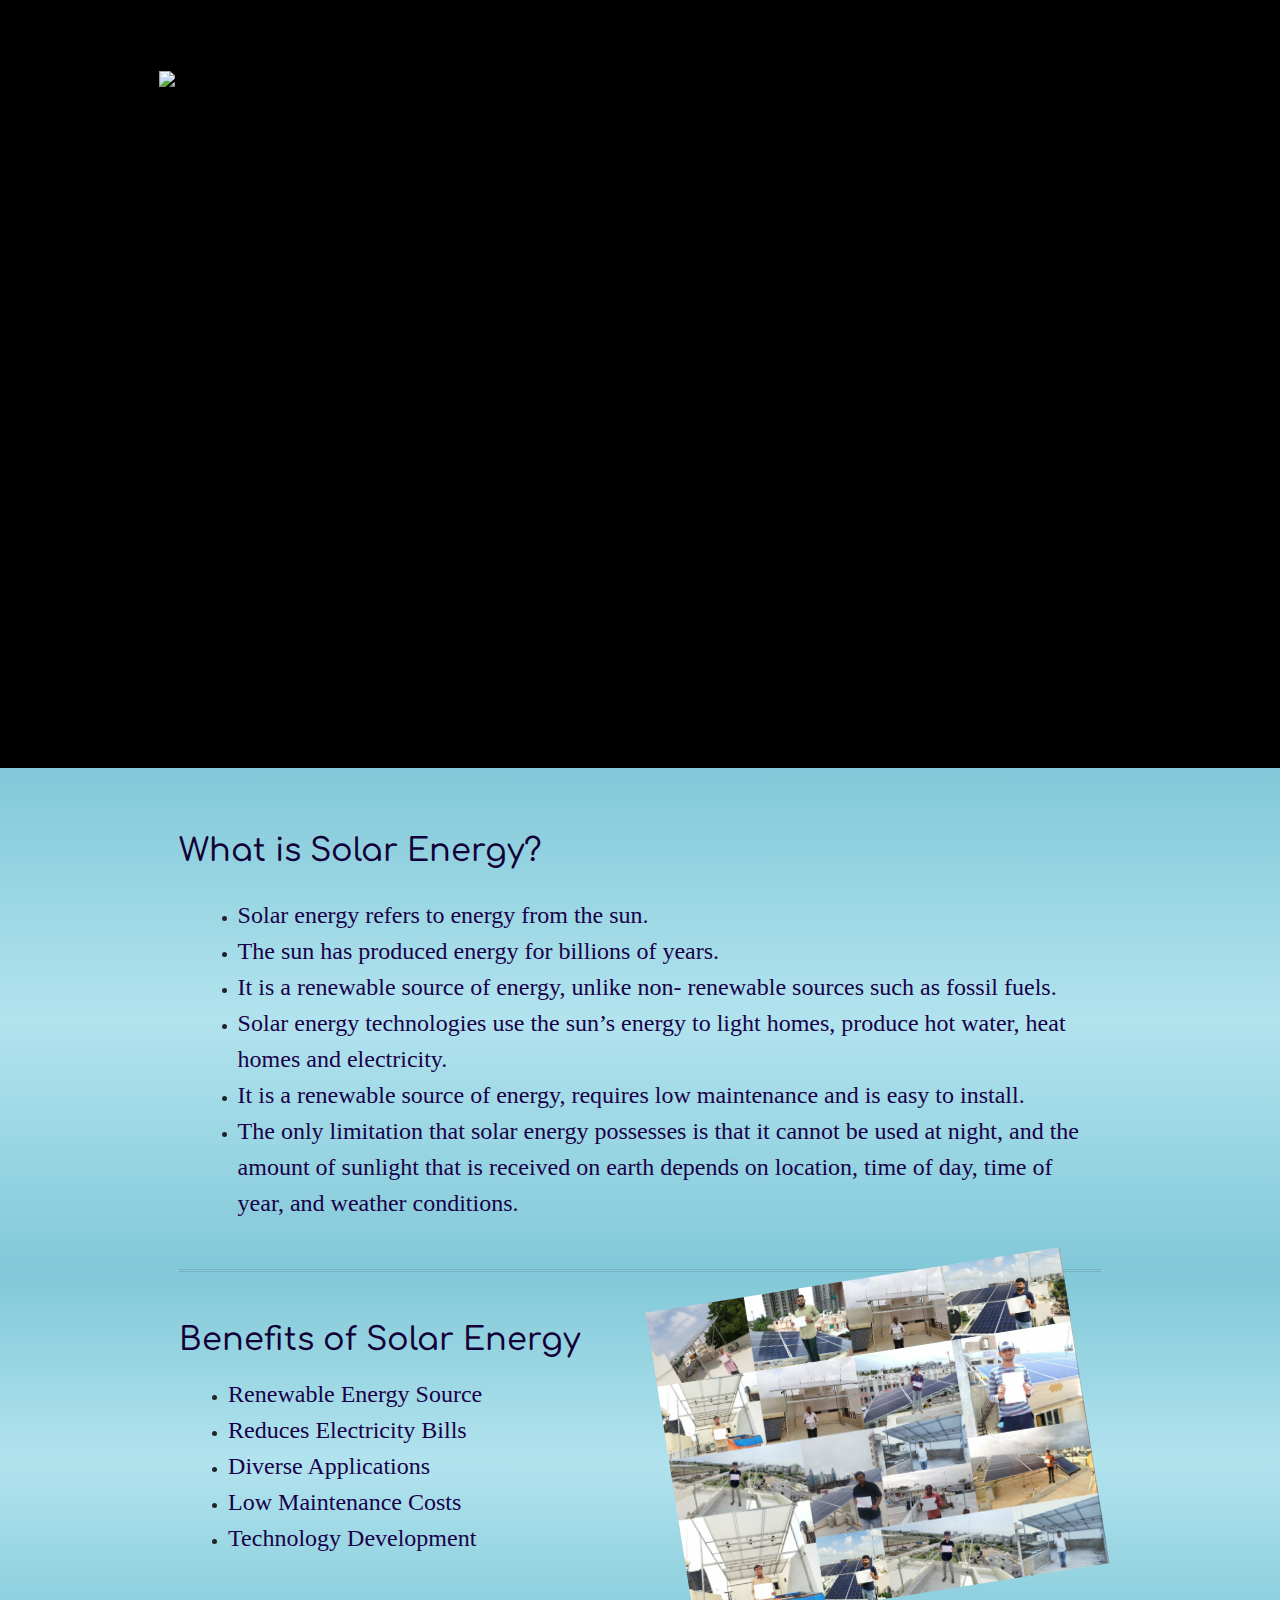
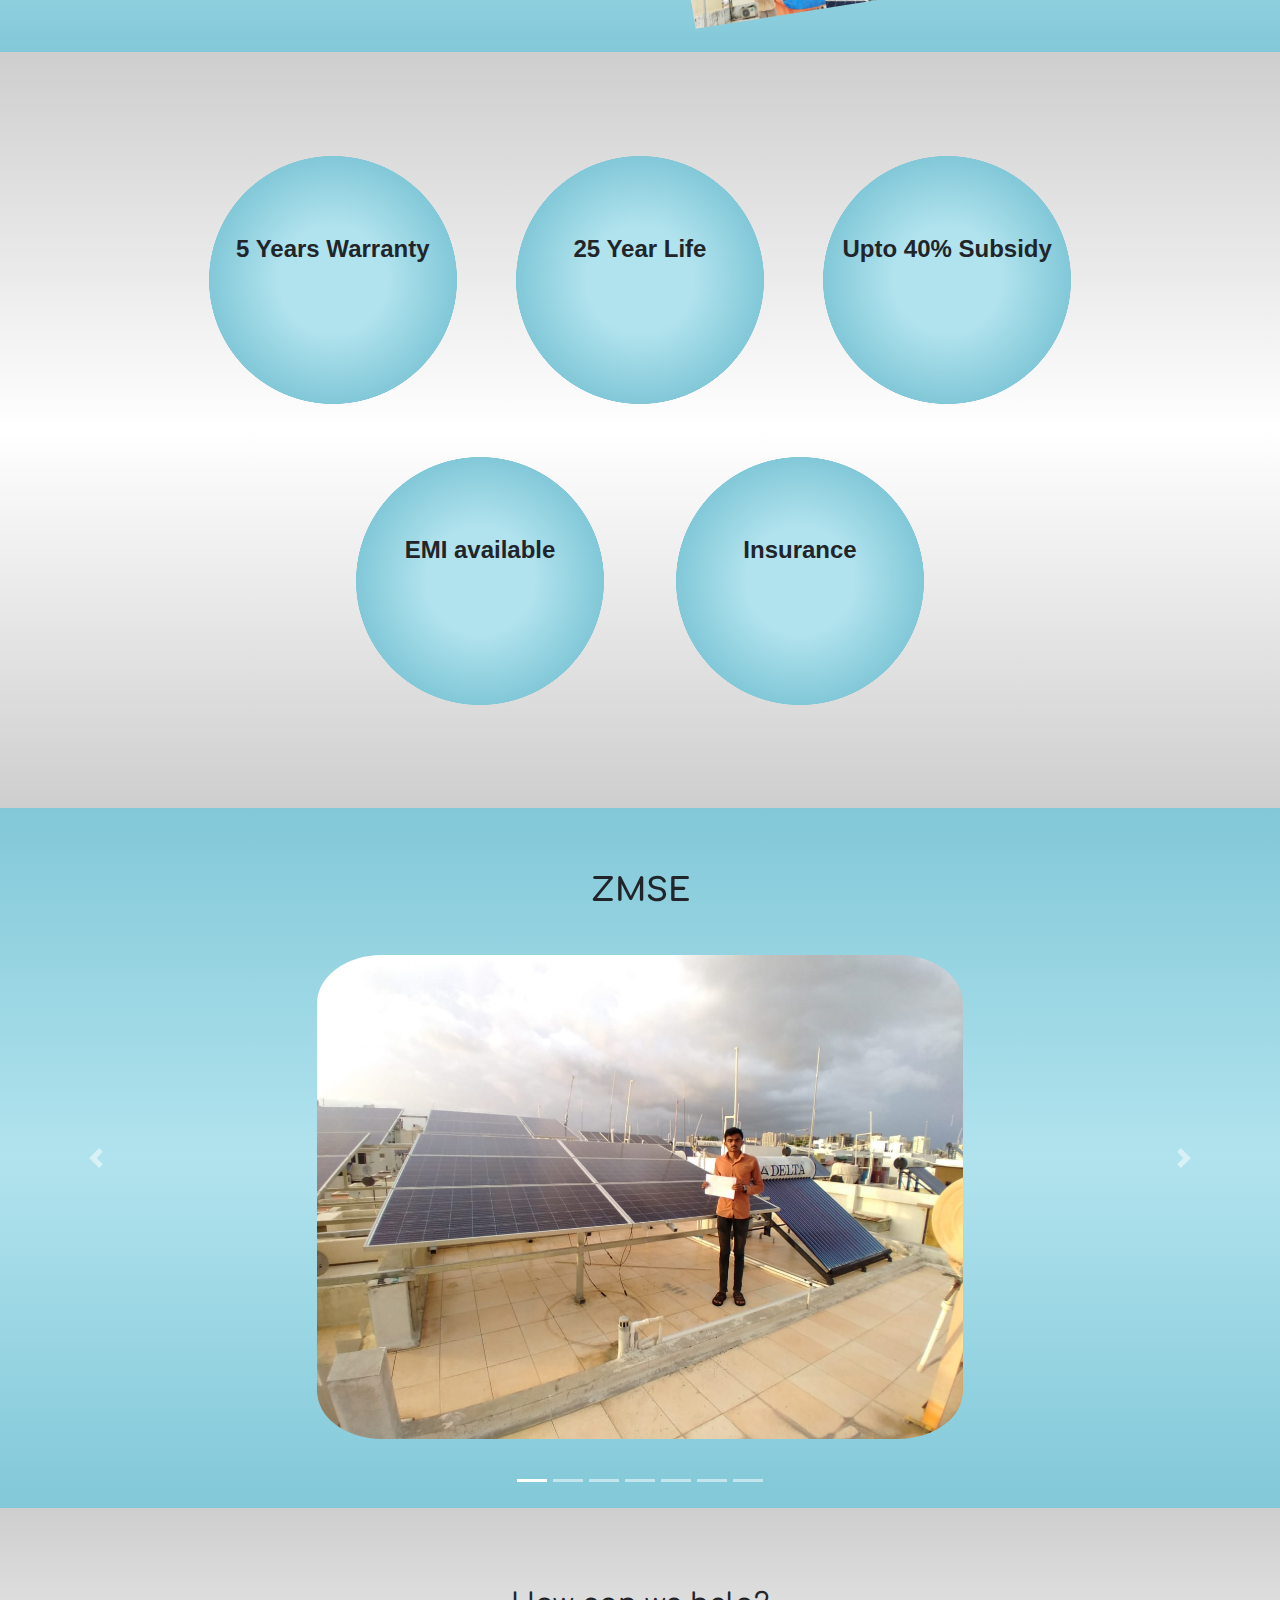
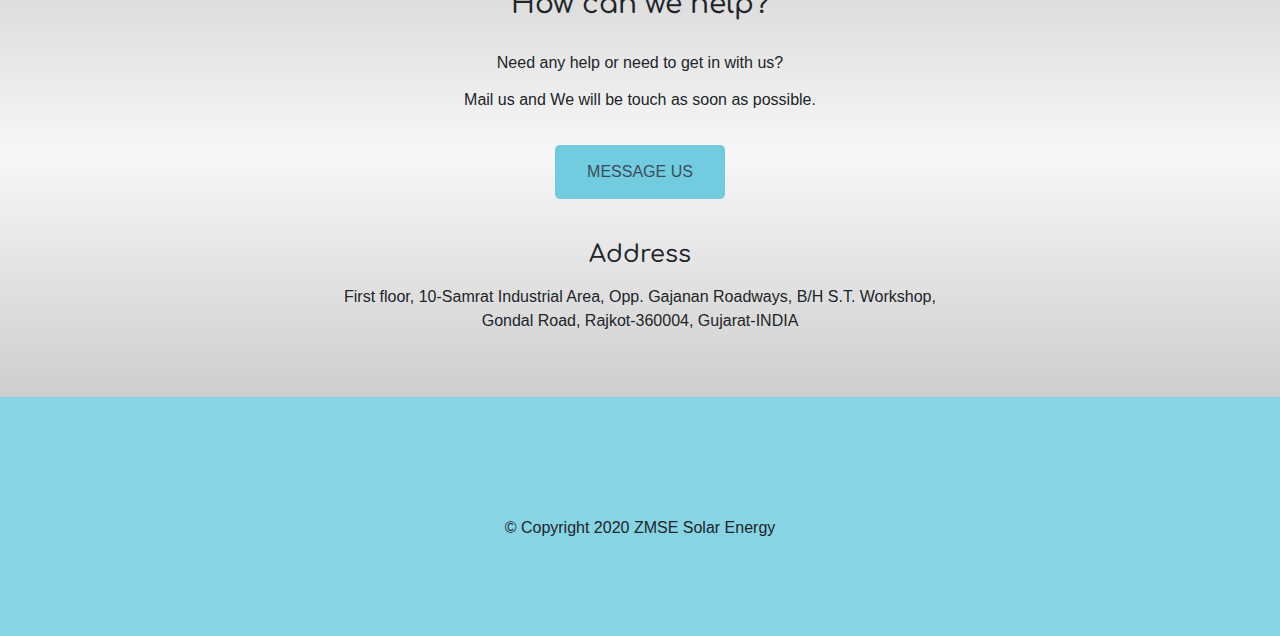
==== commit 7c4b8292: "Add files via upload" ====
--- a/index.html
+++ b/index.html
@@ -72,7 +72,7 @@
     <!-- solar_intro -->
 
     <section id="solar_intro" class="solar_intro" style="background-image: linear-gradient(#82C8D8, #b1e3ee, #82C8D8);">
-      <div class="container-fluid solar-container">
+      <div class="container-fluid solar-container1">
           <div class="">
             <h2 class="h2_solar">What is Solar Energy?</h2>
           </div>
@@ -98,6 +98,7 @@
               </li>
             </ul>
           </div>
+          <hr class="hr-solar1">
       </div>
     </section>
 
@@ -107,9 +108,10 @@
     <!-- solar_ben -->
 
     <section id="solar_ben" class="solar_ben" style="background-image: linear-gradient(#82C8D8, #b1e3ee, #82C8D8);">
-      <div class="container-fluid solar-container">
+      <div class="container-fluid solar-container2">
+        <hr class="hr-solar2">
         <div class="row">
-          <div class="col-lg-6 col-sm-12">
+          <div class="col-lg-6 col-sm-12 col-for-hr">
             <div>
               <h2 class="h2_solar">Benefits of Solar Energy</h2>
             </div>
@@ -249,7 +251,7 @@
             <!-- <em class="em-testimonials">Side name</em> -->
           </div>
           <div class="carousel-item">
-            <h2 class="h2-testimonial">ZMSE</h2>
+            <h2 class="h2-testimonials">ZMSE</h2>
             <img class="testimonial-image" src="img/1_ch.jpg" alt="2">
             <!-- <em class="em-testimonials">Side name</em> -->
           </div>
--- a/css/styles.css
+++ b/css/styles.css
@@ -59,8 +59,8 @@
   background-position: center;
   background-size: cover;
 }
-.solar-container {
-  padding: 4rem 14%;
+.solar-container1 {
+  padding: 4rem 14% 0;
   margin: 0;
 }
 .h2_solar{
@@ -69,13 +69,21 @@
   color: #120136;
 }
 .ul_solar {
-  padding: 2%;
+  padding: 2% 2% 2rem;
+}
+.ul_what {
+  margin-bottom: 0;
 }
 .p_solar {
   text-align: left;
   font-family: 'Century Gothic', serif;
   color: #180149;
   font-size: 1.5rem;
+  margin-bottom: 0;
+}
+.hr-solar1 {
+  margin-bottom: 0;
+  padding-bottom: 1px;
 }
 
 
@@ -83,6 +91,17 @@
 
 /* solar_ben */
 
+.hr-solar2 {
+  margin-top: 0;
+  padding-top: 1px;
+}
+.solar-container2 {
+  padding: 0 14% 4rem;
+  margin: 0;
+}
+.col-for-hr {
+  padding-top: 2rem;
+}
 .solar_ben{
   background-color: #b1e3ee;
 }
@@ -380,8 +399,11 @@
   .footer {
     padding: 4rem 2% 5rem;
   }
-  .solar-container {
-    padding: 4rem 5%;
+  .solar-container1 {
+    padding: 4rem 5% 0;
+  }
+  .solar-container2 {
+    padding: 0 5% 4rem;
   }
   .ul_what {
     padding-left: 23px;
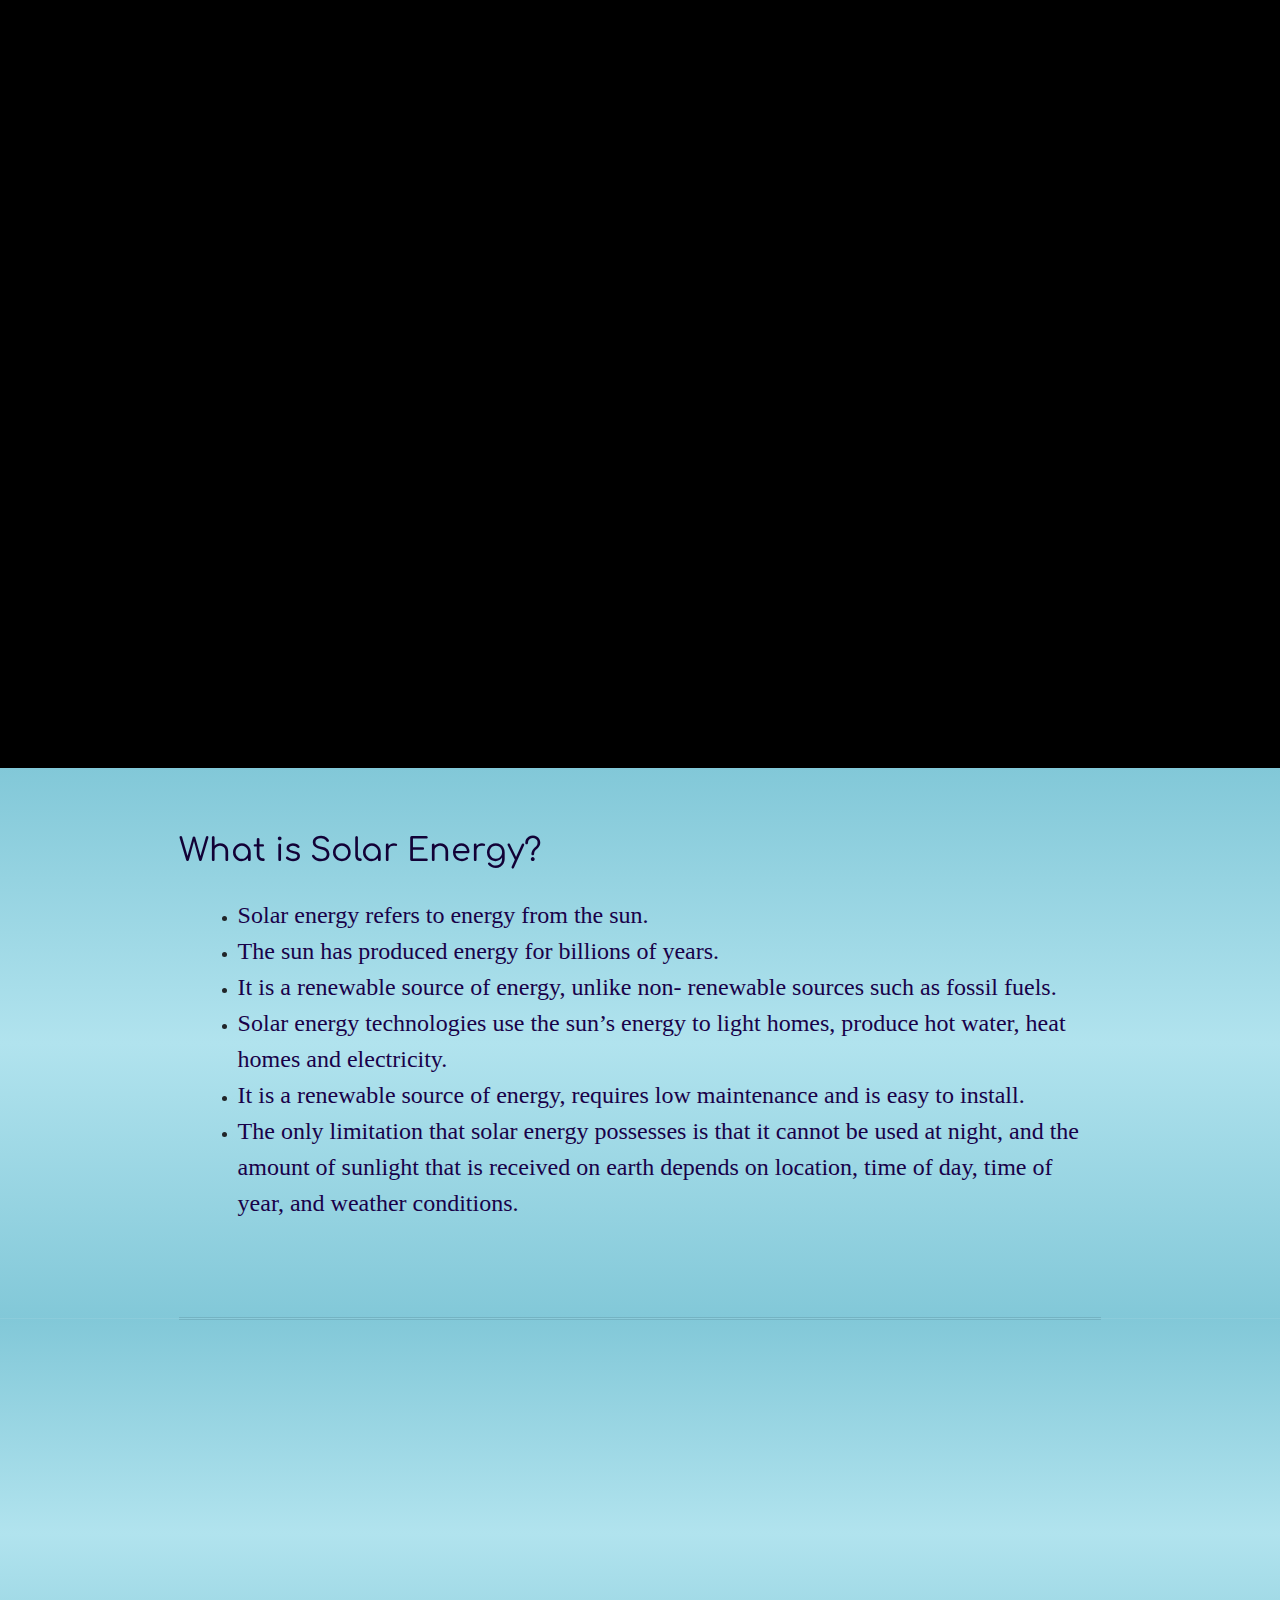
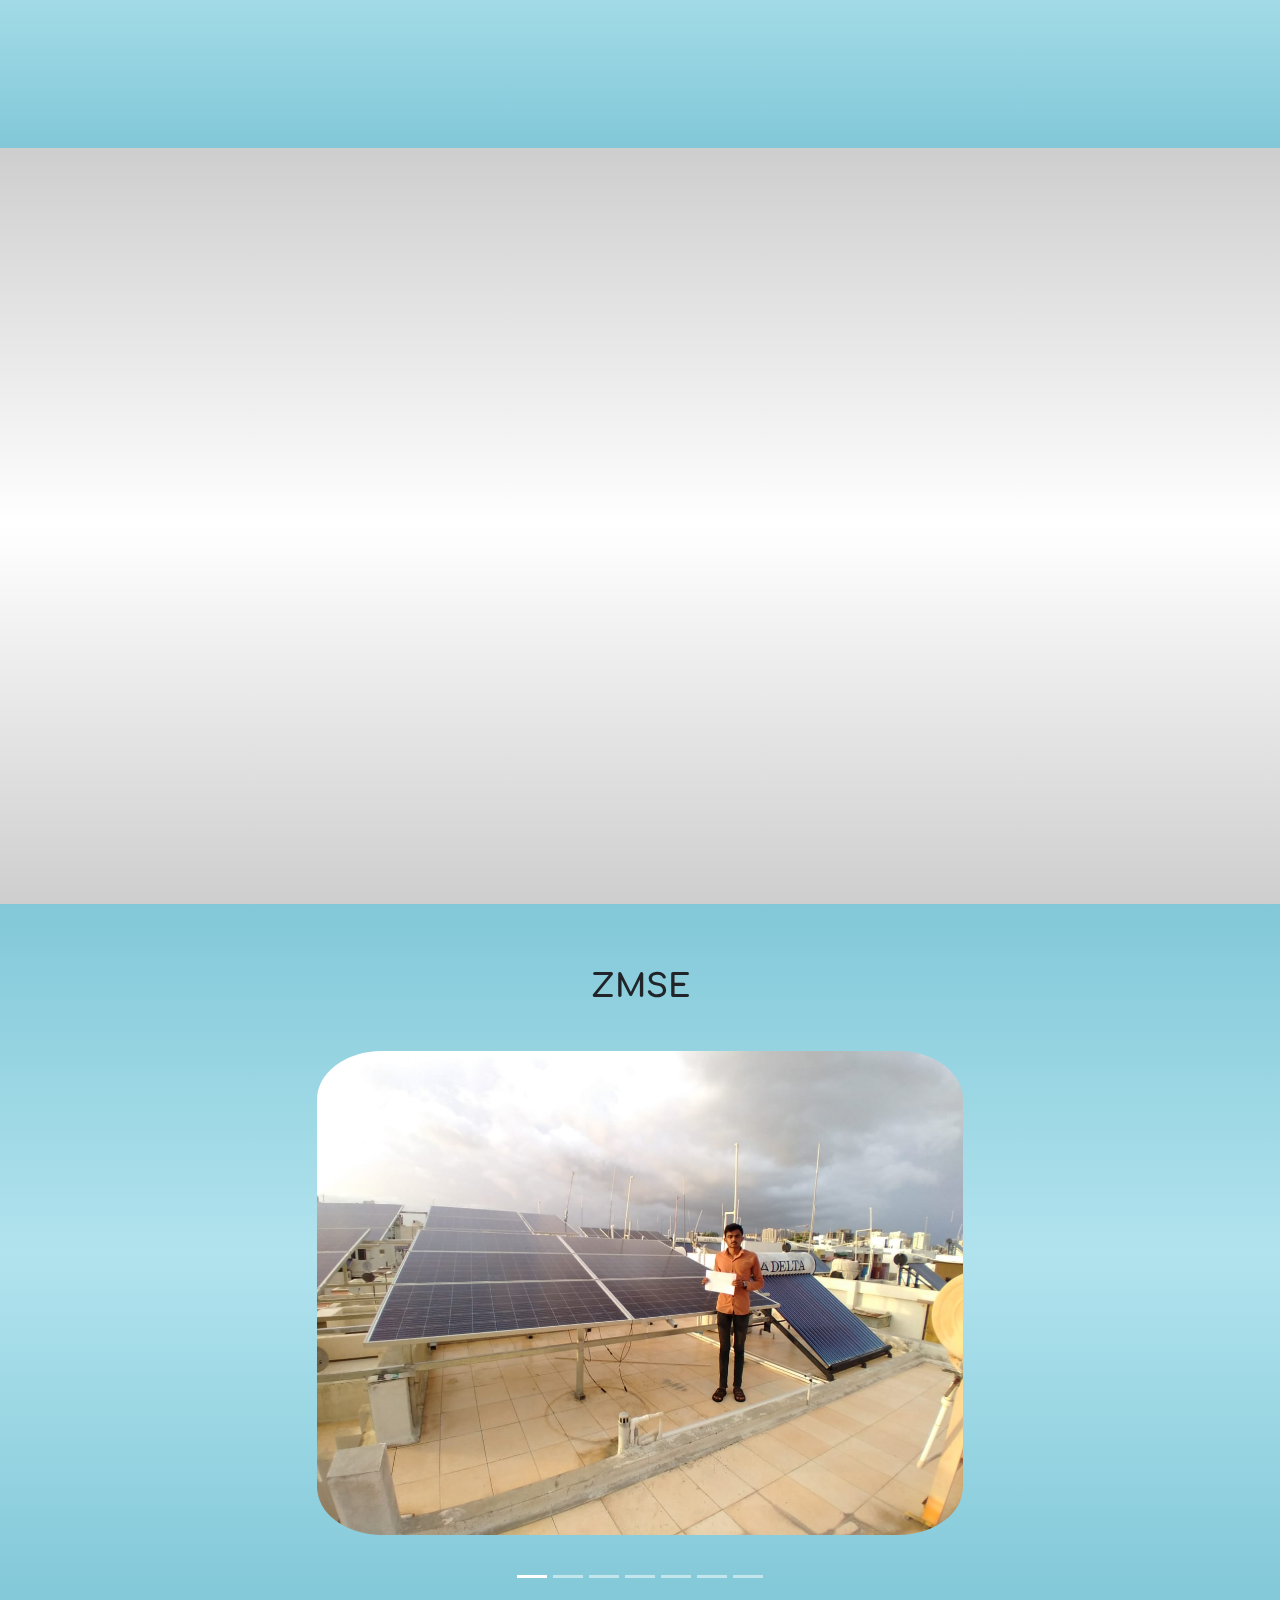
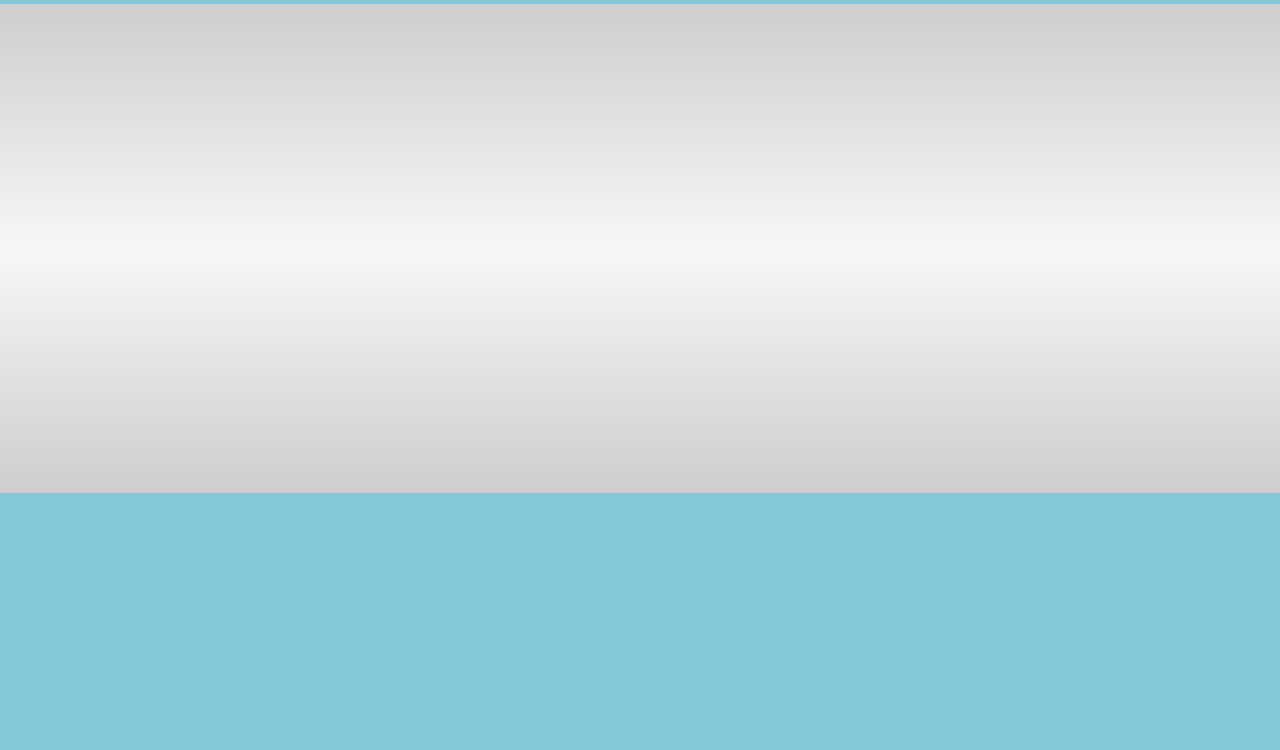
==== commit a432de2c: "Add files via upload" ====
--- a/index.html
+++ b/index.html
@@ -9,6 +9,8 @@
     <!-- css -->
     <link rel="stylesheet" href="https://stackpath.bootstrapcdn.com/bootstrap/4.5.2/css/bootstrap.min.css" integrity="sha384-JcKb8q3iqJ61gNV9KGb8thSsNjpSL0n8PARn9HuZOnIxN0hoP+VmmDGMN5t9UJ0Z" crossorigin="anonymous">
     <link rel="stylesheet" href="css/styles.css">
+    <link href="css/scroll.css" rel="stylesheet">
+    <link href="css/slide-in.css" rel="stylesheet">
 
     <!-- script -->
     <!-- <script src="https://code.jquery.com/jquery-3.5.1.slim.min.js" integrity="sha384-DfXdz2htPH0lsSSs5nCTpuj/zy4C+OGpamoFVy38MVBnE+IbbVYUew+OrCXaRkfj" crossorigin="anonymous"></script>
@@ -32,10 +34,10 @@
   </head>
   <body>
 
-    <section id="title" class="title" style="background-image: url(img/Background2.jpg);">
-      <div class="container-fluid title-container">
+    <section id="title" class="title" style="background-image: url(img/Background2.jpg); animation: fadeIN .75s;">
+      <div class="container-fluid title-container anim-updn-h show-on-scroll">
         <!-- Nav Bar -->
-        <nav class="navbar navbar-expand-lg navbar-light">
+        <nav class="navbar navbar-expand-lg navbar-light anim-updn show-on-scroll">
           <!-- <a class="navbar-brand" href="">ZMSE</a> -->
           <a href="" class="navbar-brand">
             <img class="logo" src="img/ZMSE.png" alt="ZMSE">
@@ -73,10 +75,10 @@
 
     <section id="solar_intro" class="solar_intro" style="background-image: linear-gradient(#82C8D8, #b1e3ee, #82C8D8);">
       <div class="container-fluid solar-container1">
-          <div class="">
+          <div class="h2-scale show-on-scroll heading">
             <h2 class="h2_solar">What is Solar Energy?</h2>
           </div>
-          <div class="ul_solar">
+          <div class="ul_solar show-on-scroll c-opacity">
             <ul class="ul_what">
               <li>
                 <p class="p_solar">Solar energy refers to energy from the sun.</p>
@@ -112,10 +114,10 @@
         <hr class="hr-solar2">
         <div class="row">
           <div class="col-lg-6 col-sm-12 col-for-hr">
-            <div>
+            <div class="h2-scale show-on-scroll heading">
               <h2 class="h2_solar">Benefits of Solar Energy</h2>
             </div>
-            <div class="ul_solar">
+            <div class="ul_solar show-on-scroll c-opacity">
               <ul class="ul_what">
                 <li>
                   <p class="p_solar">Renewable Energy Source</p>
@@ -135,7 +137,7 @@
               </ul>
             </div>
           </div>
-          <div class="col-lg-6 col-sm-12 img-col">
+          <div class="col-lg-6 col-sm-12 img-col show-on-scroll inline-photo">
             <img class="img1" src="img/random.jpg" alt="img">
           </div>
         </div>
@@ -151,8 +153,8 @@
 
       <div class="container-fluid features-container">
         <div class="row feature-row">
-          <div class="row_col row_col_1">
-            <div class="quote-wrapper">
+          <div class="row_col row_col_1 anim-updn-h show-on-scroll">
+            <div class="quote-wrapper anim-updn show-on-scroll">
               <blockquote class="text" cite="http://www.inspireux.com/category/quotes/jesse-james-garrett/">
                 <div class="div_features">
                   <i class="fas fa-check-circle icon"></i>
@@ -162,8 +164,8 @@
               </blockquote>
             </div>
           </div>
-          <div class="row_col row_col_2">
-            <div class="quote-wrapper">
+          <div class="row_col row_col_2 anim-updn-h show-on-scroll">
+            <div class="quote-wrapper anim-updn show-on-scroll">
               <blockquote class="text" cite="http://www.inspireux.com/category/quotes/jesse-james-garrett/">
                 <div class="div_features">
                   <i class="fas fa-heartbeat icon"></i>
@@ -173,8 +175,8 @@
               </blockquote>
             </div>
           </div>
-          <div class="row_col row_col_mid">
-            <div class="quote-wrapper">
+          <div class="row_col row_col_mid anim-updn-h show-on-scroll">
+            <div class="quote-wrapper anim-updn show-on-scroll">
               <blockquote class="text" cite="http://www.inspireux.com/category/quotes/jesse-james-garrett/">
                 <div class="div_features">
                   <i class="fas fa-coins icon"></i>
@@ -189,8 +191,8 @@
 
       <div class="container-fluid features-container2">
         <div class="row feature-row">
-          <div class="row_col row_col_1">
-            <div class="quote-wrapper">
+          <div class="row_col row_col_1 anim-updn-h show-on-scroll">
+            <div class="quote-wrapper anim-updn show-on-scroll">
               <blockquote class="text" cite="http://www.inspireux.com/category/quotes/jesse-james-garrett/">
                 <div class="div_features">
                   <i class="fas fa-hand-holding-usd icon"></i>
@@ -201,8 +203,8 @@
             </div>
           </div>
 
-          <div class="row_col row_col_2">
-            <div class="quote-wrapper">
+          <div class="row_col row_col_2 anim-updn-h show-on-scroll">
+            <div class="quote-wrapper anim-updn show-on-scroll">
               <blockquote class="text" cite="http://www.inspireux.com/category/quotes/jesse-james-garrett/">
                 <div class="div_features">
                   <i class="fas fa-user-shield icon"></i>
@@ -296,11 +298,11 @@
 
 
 
-        <a class="carousel-control-prev" href="#testimonial-carousel" role="button" data-slide="prev">
+        <a class="carousel-control-prev show-on-scroll c-opacity" href="#testimonial-carousel" role="button" data-slide="prev">
           <span class="carousel-control-prev-icon" aria-hidden="true"></span>
           <span class="sr-only">Previous</span>
         </a>
-        <a class="carousel-control-next" href="#testimonial-carousel" role="button" data-slide="next">
+        <a class="carousel-control-next show-on-scroll c-opacity" href="#testimonial-carousel" role="button" data-slide="next">
           <span class="carousel-control-next-icon" aria-hidden="true"></span>
           <span class="sr-only">Next</span>
         </a>
@@ -315,18 +317,18 @@
     <section id="contact" class="contact" style="background-image: linear-gradient(#cecece, #f7f7f7, #cecece);">
       <div>
         <div class="contact-div">
-          <div class="contact-div">
+          <div class="contact-div show-on-scroll c-opacity">
             <h3 class="contact-h3">How can we help?</h3>
             <div class="contact-intro">
               <p class="contact-p">Need any help or need to get in with us?</p>
               <p class="contact-p">Mail us and We will be touch as soon as possible.</p>
             </div>
           </div>
-          <a href="mailto:zmsesolarenergy@gmail.com" class="btn btn-lg active button_contact" role="button" aria-pressed="true">
+          <a href="mailto:zmsesolarenergy@gmail.com" class="btn btn-lg active btn-anim show-on-scroll" role="button" aria-pressed="true">
             <i class="fas fa-paper-plane i-mail"></i>
             MESSAGE US
           </a>
-          <div class="contact-div">
+          <div class="contact-div show-on-scroll c-opacity">
             <h4 class="contact-h4">Address</h4>
             <p class="contact-add">First floor, 10-Samrat Industrial Area, Opp. Gajanan Roadways, B/H S.T. Workshop, Gondal Road, Rajkot-360004, Gujarat-INDIA</p>
           </div>
@@ -342,16 +344,16 @@
     <footer id="footer" class="footer">
 
      <div class="social-links">
-       <a href="https://twitter.com/" class="icon-footer"><i class="fab fa-twitter i-footer"></i></a>
-       <a href="https://www.facebook.com/" class="icon-footer"><i class="fab fa-facebook-f i-footer"></i></a>
-       <a href="https://www.instagram.com/" class="icon-footer"><i class="fab fa-instagram i-footer"></i></a>
+       <a href="https://twitter.com/" class="icon-footer"><i class="fab fa-twitter i-footer icon-anim show-on-scroll"></i></a>
+       <a href="https://www.facebook.com/" class="icon-footer"><i class="fab fa-facebook-f i-footer icon-anim show-on-scroll"></i></a>
+       <a href="https://www.instagram.com/" class="icon-footer"><i class="fab fa-instagram i-footer icon-anim show-on-scroll"></i></a>
        <!-- <a href="mailto:zmsesolarenergy@gmail.com" class="icon-footer"><i class="far fa-envelope i-footer"></i></a> -->
      </div>
-     <div class="cp">
+     <div class="cp show-on-scroll c-opacity">
        <p>© Copyright 2020 ZMSE Solar Energy</p>
      </div>
 
     </footer>
-
+    <script src="js/show-on-scroll.js"></script>
   </body>
 </html>
--- a/css/styles.css
+++ b/css/styles.css
@@ -62,6 +62,8 @@
 .solar-container1 {
   padding: 4rem 14% 0;
   margin: 0;
+  /* animation: 1s ease-out 0s 1 fadeIN; */
+
 }
 .h2_solar{
   text-align: left;
@@ -82,6 +84,7 @@
   margin-bottom: 0;
 }
 .hr-solar1 {
+  margin-top: 4rem;
   margin-bottom: 0;
   padding-bottom: 1px;
 }
@@ -92,6 +95,7 @@
 /* solar_ben */
 
 .hr-solar2 {
+  margin-bottom: 4rem;
   margin-top: 0;
   padding-top: 1px;
 }
@@ -116,7 +120,7 @@
   top: 0;
   bottom: 0;
   margin: auto;
-  transform: rotate(-9deg);
+  transform: rotate(-3deg);
 }
 
 
@@ -235,24 +239,6 @@
   margin: 13px auto;
   font-family: "Century Gothic", Verdana,sans-serif;
 }
-.button_contact {
-  background-color: #72cce0;
-  border: none;
-  color: #3b4b5b;
-  padding: 15px 32px 15px 32px;
-  text-align: center;
-  text-decoration: none;
-  display: inline-block;
-  font-size: 16px;
-  font-weight: 100;
-  font-family: "Century Gothic", Verdana,sans-serif;
-  margin: 20px auto 10px;
-  opacity: 1;
-  transition: 1s;
-}
-.button_contact:hover {
-  opacity: 0.7;
-}
 .i-mail {
   color: #3b4b5b;
   font-size: 16px;
@@ -273,11 +259,13 @@
 /* Footer */
 
 .footer {
-  background-color: #87d4e5;
+  background-color: #82C8D8;
   padding: 4rem 14% 5rem;
 }
 .icon-footer {
-  margin: 1%;
+  margin: 1% 2rem;
+  display: inline-block;
+  height: max-content;
 }
 .i-footer {
   color:#4d4d4d;
@@ -331,6 +319,12 @@
   }
   .features-container2 {
     padding: 0 1% 8%;
+  }
+  .hr-solar1 {
+    margin-top: 0;
+  }
+  .hr-solar2 {
+    margin-bottom: 0;
   }
   .row_col {
     margin: 0 auto;
@@ -399,6 +393,9 @@
   .footer {
     padding: 4rem 2% 5rem;
   }
+  .icon-footer {
+    margin: 1% 1.3rem;
+  }
   .solar-container1 {
     padding: 4rem 5% 0;
   }
--- a/css/scroll.css
+++ b/css/scroll.css
@@ -0,0 +1,104 @@
+
+.inline-photo {
+  opacity: 0;
+  -webkit-transform: translateY(4em) rotateZ(-5deg);
+          transform: translateY(4em) rotateZ(-5deg);
+  -webkit-transition: opacity .3s .25s ease-out,
+              -webkit-transform 4s .25s cubic-bezier(0,1,.3,1);
+  transition: opacity .3s .25s ease-out,
+              -webkit-transform 4s .25s cubic-bezier(0,1,.3,1);
+  transition: transform 4s .25s cubic-bezier(0,1,.3,1),
+              opacity .3s .25s ease-out;
+  transition: transform 4s .25s cubic-bezier(0,1,.3,1),
+              opacity .3s .25s ease-out,
+              -webkit-transform 4s .25s cubic-bezier(0,1,.3,1);
+
+  will-change: transform, opacity;
+}
+.inline-photo.is-visible {
+  opacity: 1;
+  transform: rotateZ(-2deg);
+}
+
+
+.c-opacity {
+  opacity: 0;
+  transition: opacity .75s .30s ease-out;
+}
+.c-opacity.is-visible {
+  opacity: 1;
+}
+
+
+.btn-anim {
+  opacity: .5;
+  transform: scale(0);
+  transition-duration: 1s;
+}
+.btn-anim.is-visible {
+  opacity: 1;
+  transform: scale(1);
+}
+.btn-anim {
+  background-color: #72cce0;
+  border: none;
+  color: #3b4b5b;
+  padding: 15px 32px 15px 32px;
+  text-align: center;
+  text-decoration: none;
+  display: inline-block;
+  font-size: 16px;
+  font-weight: 100;
+  font-family: "Century Gothic", Verdana,sans-serif;
+  margin: 20px auto 10px;
+  opacity: 1;
+  transition: 1s;
+}
+.btn-anim:hover {
+  opacity: 0.7;
+}
+
+
+.icon-anim {
+  opacity: .5;
+  transform: scale(0);
+  transition-duration: 1s;
+}
+.icon-anim.is-visible {
+  opacity: 1;
+  transform: scale(1);
+}
+
+
+.anim-updn {
+  opacity: 0;
+  transition: opacity .5s .25s ease-out;
+}
+.anim-updn.is-visible {
+  opacity: 1;
+}
+.anim-updn-h {
+  transform: translate(0, -4rem);
+  transition: transform 4s .25s cubic-bezier(0,1,.3,1);
+  will-change: transform;
+}
+.anim-updn-h.is-visible {
+  transform: translate( 0, 0);
+}
+
+
+.h2-scale {
+  opacity: 0;
+  transition: opacity .5s .25s ease-out;
+}
+.h2-scale.is-visible {
+  opacity: 1;
+}
+.heading {
+  transform: translate(-40rem, 0);
+  transition: transform 4s .25s cubic-bezier(0,1,.3,1);
+  will-change: transform;
+}
+.is-visible.heading {
+  transform: translate( 0, 0);
+}
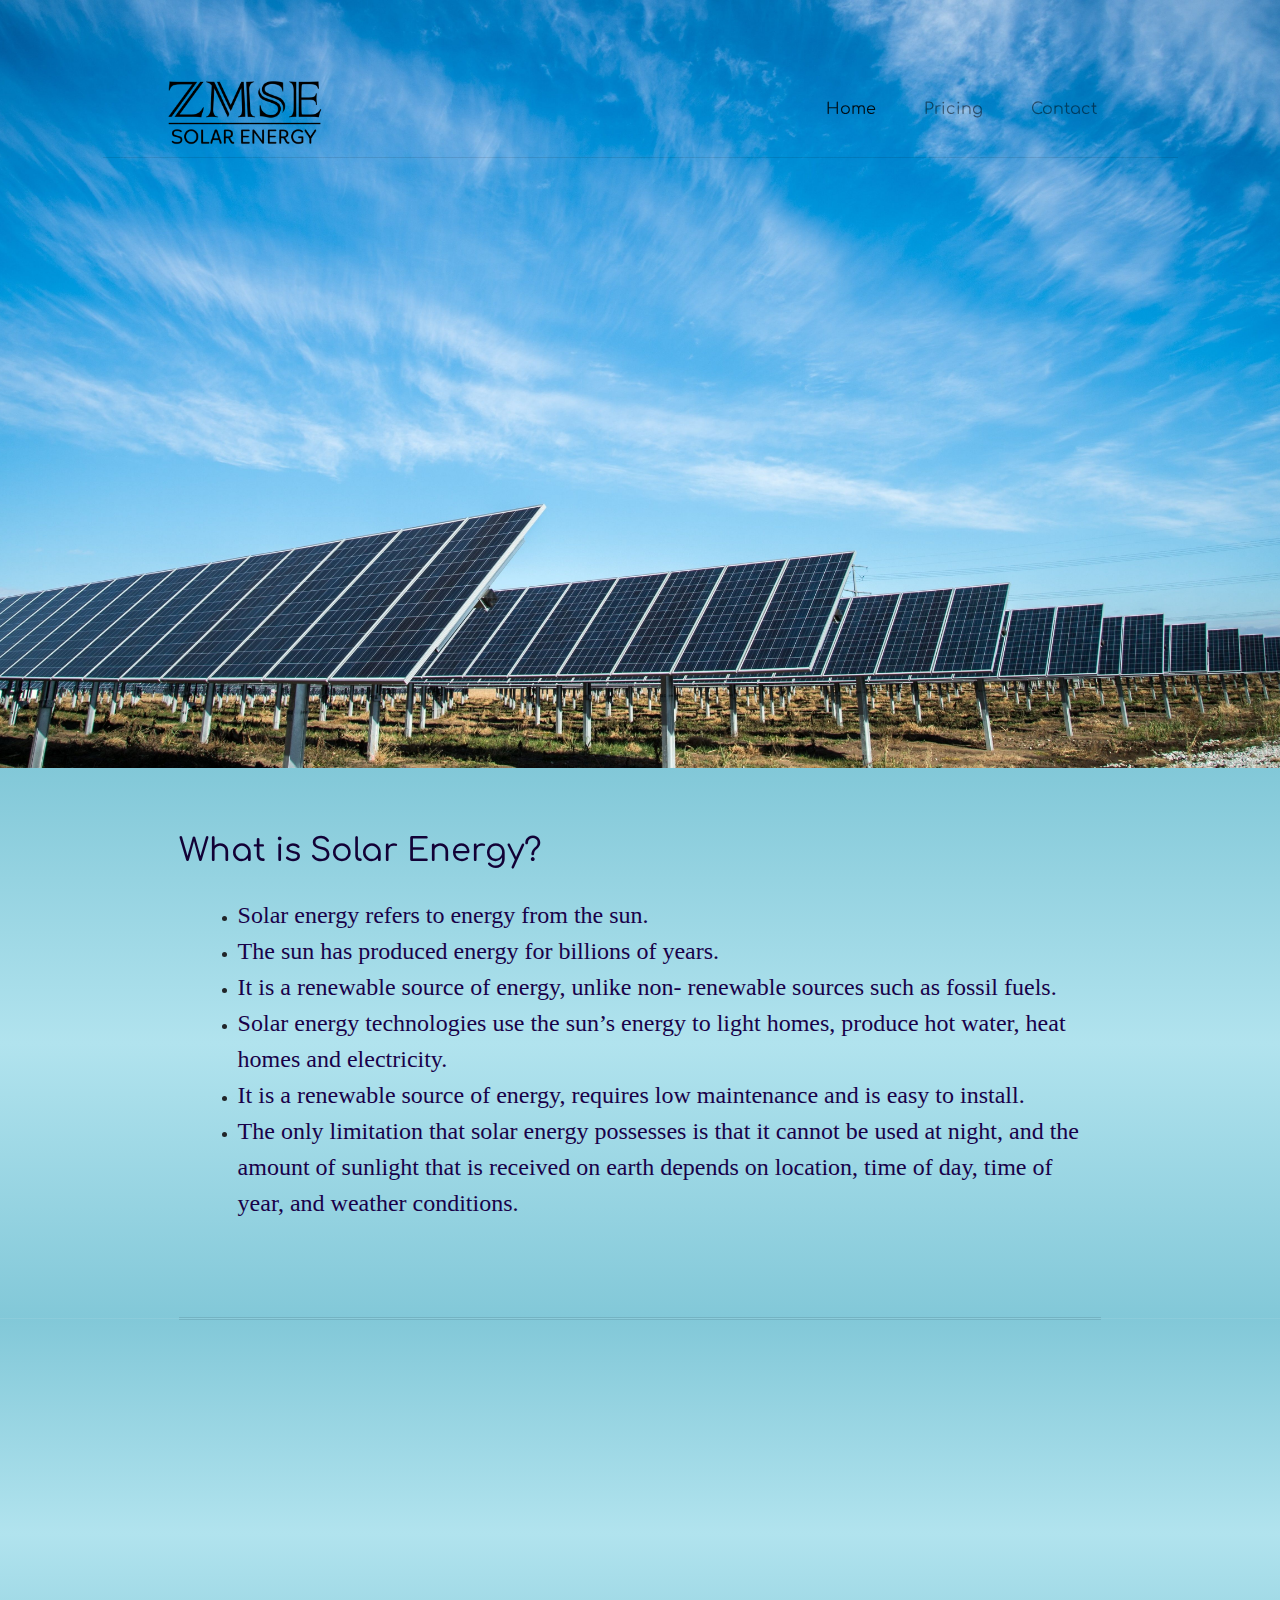
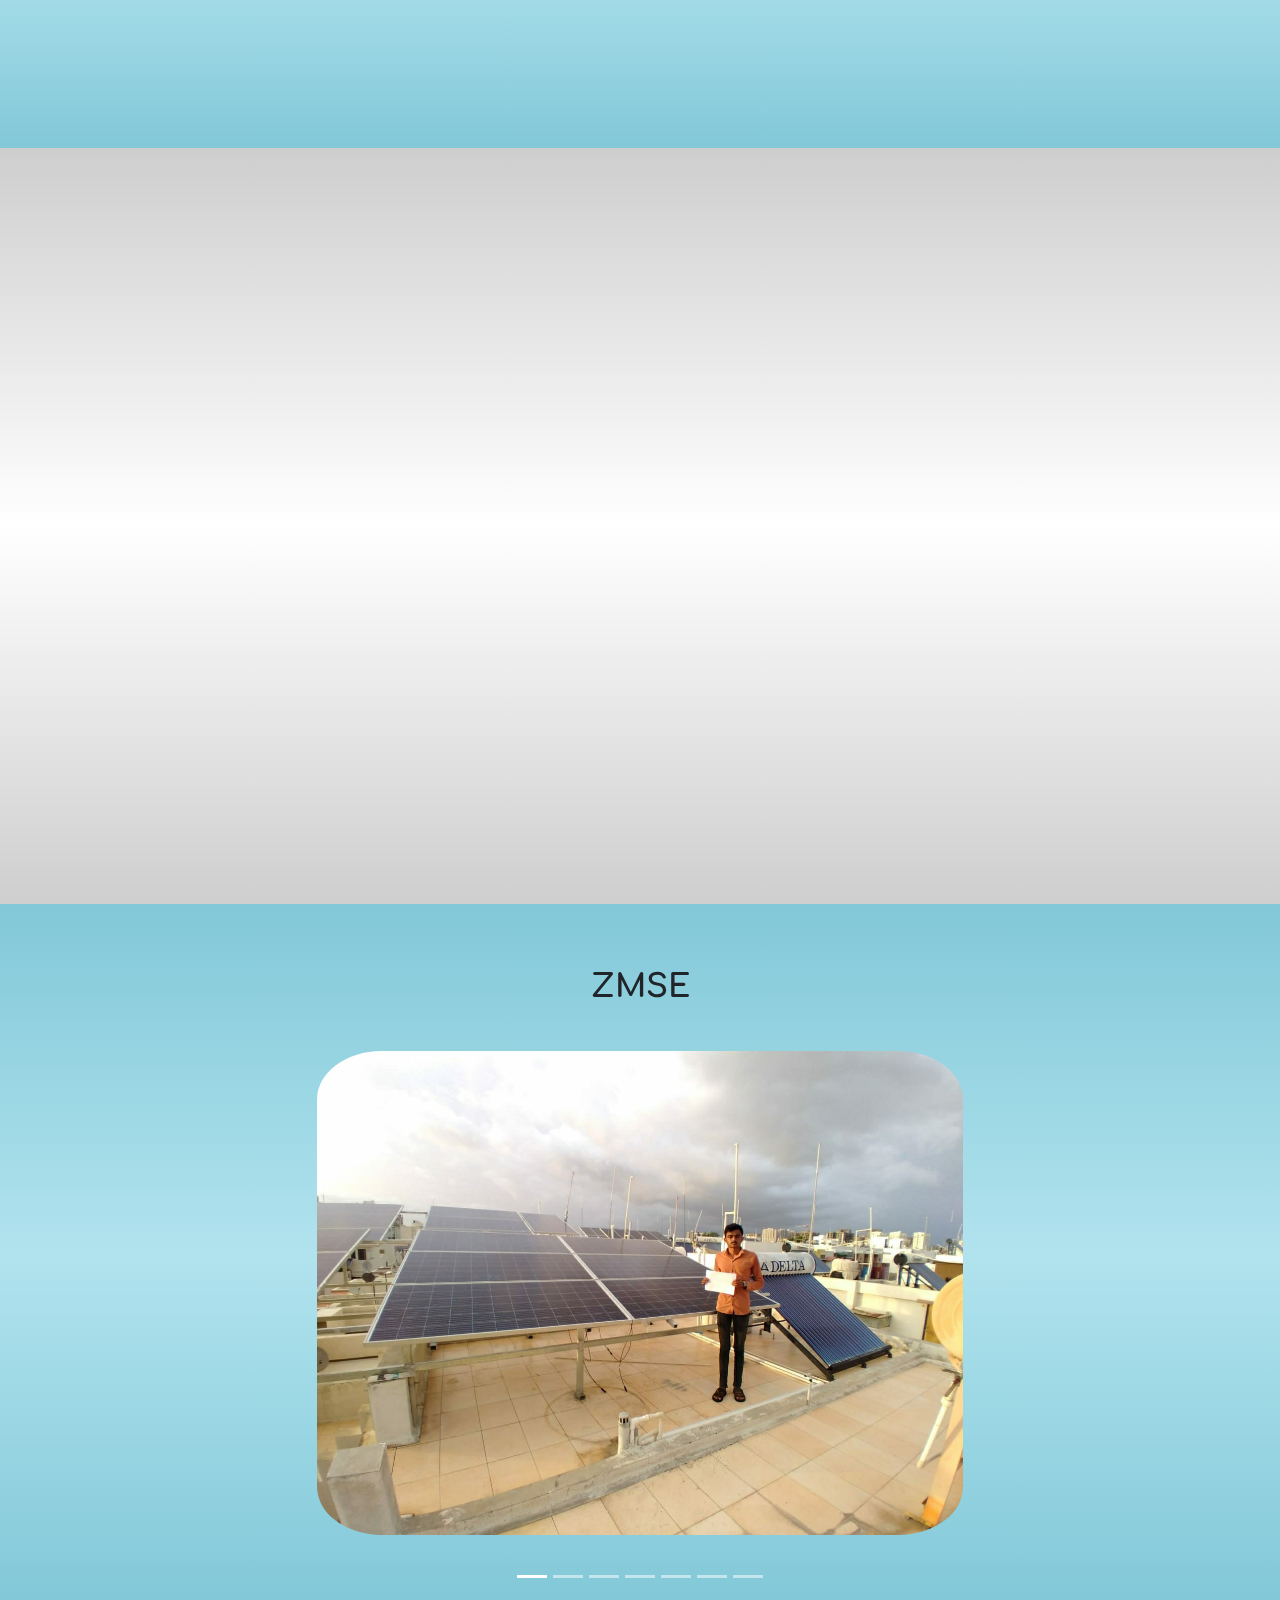
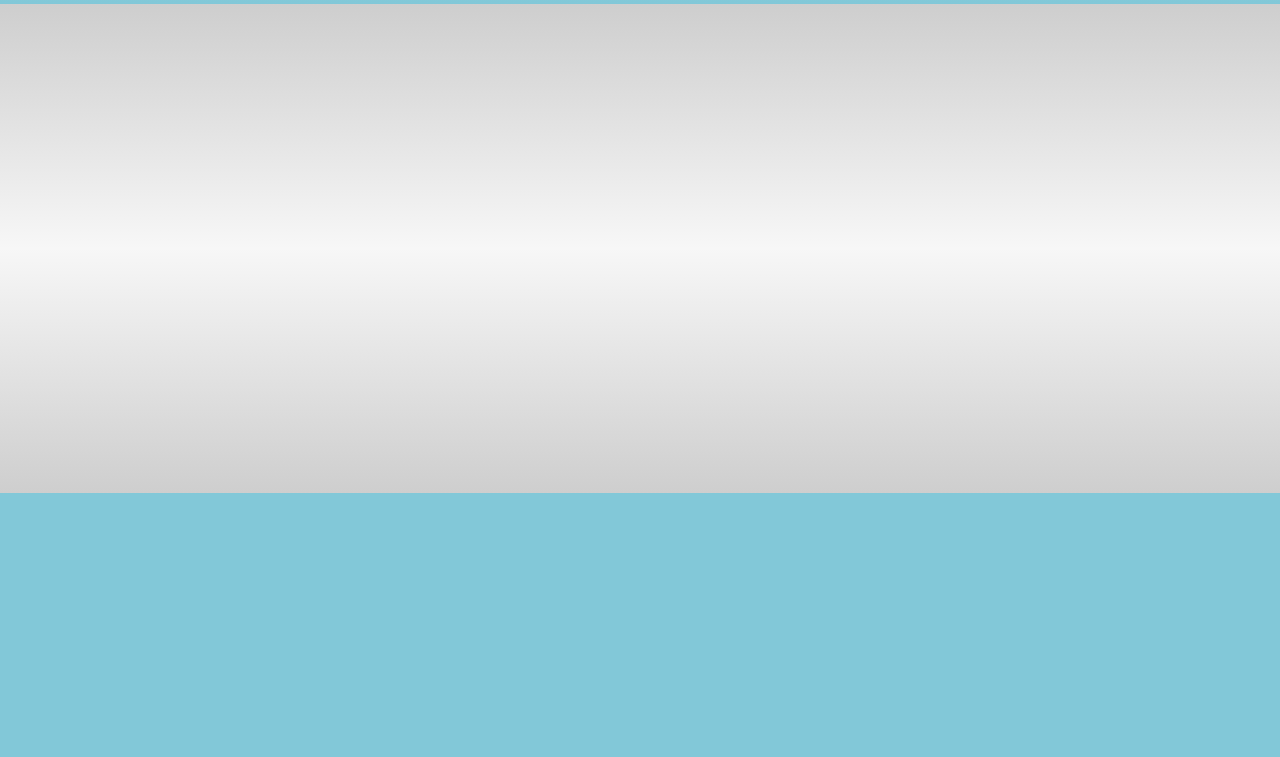
==== commit 577d6e02: "Add files via upload" ====
--- a/index.html
+++ b/index.html
@@ -52,7 +52,7 @@
                 <a class="nav-link active" href="#">Home <span class="sr-only">(current)</span></a>
               </li>
               <li class="nav-item">
-                <a class="nav-link" href="#">Pricing</a>
+                <a class="nav-link" href="pricing.html">Pricing</a>
               </li>
               <li class="nav-item">
                 <a class="nav-link" href="#contact">Contact</a>
@@ -63,7 +63,7 @@
             </ul>
           </div>
         </nav>
-
+        <hr class="hr-nav">
 
       </div>
     </section>
--- a/css/styles.css
+++ b/css/styles.css
@@ -13,7 +13,6 @@
 /* title */
 
 .title{
-  background-color: #000000;
   color: #fff;
   font-family: '', sans-serif;
   /* background-size: 100% 100%; */
@@ -29,9 +28,13 @@
 /* Navigation Bar */
 
 .navbar {
-  padding: 3.8rem 9rem;
+  padding: 3.8rem 9rem 0;
   /* background-color: black; */
   color: #180149;
+}
+.hr-nav {
+  margin: auto;
+  width: 86%;
 }
 .logo {
   height: 4.8rem;
@@ -40,6 +43,7 @@
   font-family: 'Colonna MT', sans-serif;
   font-size: 4rem;
   /* font-weight: bold; */
+  padding: 0;
 }
 .nav-item {
   padding-left: 16px;
@@ -276,7 +280,7 @@
   color:#333333;
 }
 .cp {
-  margin-top: 2%;
+  margin-top: 1.6rem;
 }
 
 
@@ -284,7 +288,7 @@
 
 @media (max-width: 991px) {
   .navbar {
-    padding: 3.8rem 6rem;
+    padding: 3.8rem 6rem 0;
   }
   .features-container {
     padding: 8% 14% 0;
@@ -302,7 +306,7 @@
 }
 @media (max-width: 660px) {
   .navbar {
-    padding: 3.8rem 2rem;
+    padding: 3.8rem 2rem 0;
   }
   .logo {
     height: 3.5rem;
